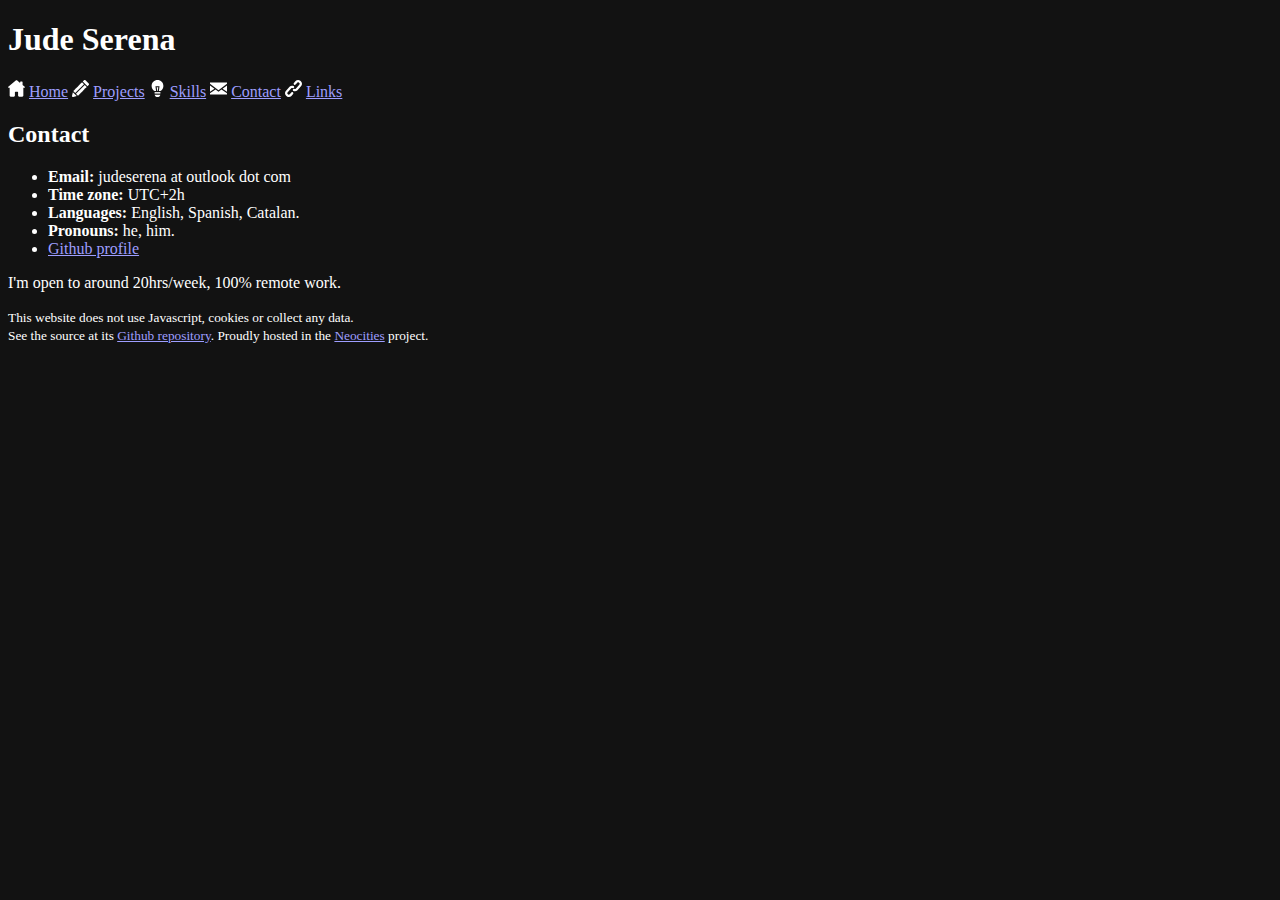
==== contact.html @ da57b6f1 "Fix incorrect <small> usage in footer" ====
<!DOCTYPE html>
<html lang="en">
    <head>
        <meta charset="utf-8">
        <meta name="viewport" content="width=device-width, initial-scale=1">
        <meta name="color-scheme" content="dark">
        <title>Jude Serena | Contact</title>
    </head>
    <body>
        <header>
            <h1>Jude Serena</h1>
        </header>

        <nav>
            <svg viewBox="0 0 330.242 330.242" height="17" aria-hidden="true">
                <path d="M324.442,129.811l-41.321-33.677V42.275c0-6.065-4.935-11-11-11h-26c-6.065,0-11,4.935-11,11v14.737l-55.213-44.999
                c-3.994-3.254-9.258-5.047-14.822-5.047c-5.542,0-10.781,1.782-14.753,5.019L5.8,129.81c-6.567,5.351-6.173,10.012-5.354,12.314
                c0.817,2.297,3.448,6.151,11.884,6.151h19.791v154.947c0,11.058,8.972,20.053,20,20.053h62.5c10.935,0,19.5-8.809,19.5-20.053
                v-63.541c0-5.446,5.005-10.405,10.5-10.405h42c5.238,0,9.5,4.668,9.5,10.405v63.541c0,10.87,9.388,20.053,20.5,20.053h61.5
                c11.028,0,20-8.996,20-20.053V148.275h19.791c8.436,0,11.066-3.854,11.884-6.151C330.615,139.822,331.009,135.161,324.442,129.811z"
                fill="currentColor"/>
            </svg>
            <a href="./index.html">Home</a>

            <svg viewBox="0 0 512 512" height="17" aria-hidden="true">
                <path d="M502.625,105.375l-96-96c-12.5-12.5-32.75-12.5-45.25,0l-36.688,36.688l141.25,141.25l36.688-36.688
                    C515.125,138.125,515.125,117.875,502.625,105.375z" fill="currentColor"/>
                <path d="M0.953,472.234c-2.719,10.906,0.469,22.438,8.422,30.391C15.453,508.703,23.625,512,32,512
                    c2.578,0,5.187-0.312,7.766-0.953l102.922-25.734l-116-116L0.953,472.234z" fill="currentColor"/>
                <path d="M361.375,129l-59.313-59.313c0,0-263.313,263.396-265.063,265.313l59,59.375L361.375,129z" fill="currentColor"/>
                <path d="M118.625,416L178,475c1.938-1.875,265.313-265.063,265.313-265.063L384,150.625L118.625,416z" fill="currentColor"/>
            </svg>
            <a href="./projects.html">Projects</a>
            
            <svg viewBox="0 0 470 470" height="17" aria-hidden="true">
                <polygon points="256.632,202.286 212.482,202.286 226.446,305.173 242.668,305.173" fill="currentColor"/>
                <rect x="154.758" y="335.173" width="160.484" height="39.584" fill="currentColor"/>
                <path d="M235,0C144.908,0,71.874,73.034,71.874,163.126c0,60.921,33.401,114.034,82.884,142.047l41.413,0l-18.036-132.887h112.845
                    l-18.036,132.887h42.299c49.483-28.013,82.883-81.126,82.883-142.047C398.126,73.034,325.092,0,235,0z" fill="currentColor"/>
                <path d="M235,470c39.187,0,71.794-28.098,78.821-65.242H156.179C163.206,441.902,195.813,470,235,470z" fill="currentColor"/>
            </svg>
            <a href="./skills.html">Skills</a>
            
            <svg viewBox="0 0 400 400" height="17" aria-hidden="true">
                <polygon id="XMLID_869_" points="0,127.5 0,274.219 104.8,206.1" fill="currentColor"/>
                <polygon id="XMLID_870_" points="400,274.219 400,127.5 295.2,206.1" fill="currentColor"/>
                <polygon id="XMLID_871_" points="200,277.5 130.357,225.268 0,310 0,340 400,340 400,310 269.643,225.268" fill="currentColor"/>
                <polygon id="XMLID_872_" points="0,90 200,240 400,90 400,60 0,60" fill="currentColor"/>
            </svg>
            <a href="#">Contact</a>
            
            <svg viewBox="0 0 283.842 283.842" height="17" aria-hidden="true">
                <path d="M265.117,22.764l-9.877-8.737c-23.003-20.398-58.227-18.283-78.618,4.726l-28.267,31.89
                    c-6.38,7.199-5.717,18.251,1.479,24.637l2.653,2.354c7.221,6.402,18.239,5.741,24.646-1.481l28.265-31.889
                    c6.305-7.107,17.227-7.761,24.338-1.466l9.865,8.752c7.113,6.303,7.783,17.223,1.469,24.334l-61.808,69.726
                    c-5.231,5.911-13.791,7.505-20.816,3.875c-7.682-3.967-17.051-2.224-22.787,4.245l-0.482,0.544
                    c-3.881,4.377-5.499,10.188-4.439,15.943c1.061,5.752,4.642,10.604,9.825,13.313c8.197,4.284,17.049,6.358,25.814,6.358
                    c15.532,0,30.795-6.512,41.67-18.775l61.804-69.718C290.219,78.417,288.099,43.148,265.117,22.764z" fill="currentColor"/>
                <path d="M133.998,208.581l-2.659-2.356c-7.204-6.383-18.259-5.712-24.64,1.489l-28.254,31.886
                    c-6.308,7.105-17.222,7.764-24.327,1.473l-9.879-8.764c-7.115-6.301-7.783-17.212-1.467-24.325l61.806-69.721
                    c5.124-5.787,13.555-7.442,20.504-4.028c7.986,3.924,17.683,2.016,23.595-4.656l0.222-0.25c3.798-4.288,5.396-9.979,4.386-15.614
                    c-1.01-5.636-4.484-10.417-9.533-13.119c-22.828-12.22-50.769-7.22-67.947,12.165l-61.81,69.707v0.001
                    c-20.371,22.978-18.252,58.246,4.726,78.622l9.877,8.749c10.583,9.383,23.77,13.992,36.913,13.992
                    c15.394,0,30.724-6.327,41.718-18.724l28.258-31.886C141.88,226.003,141.224,214.987,133.998,208.581z" fill="currentColor"/>
            </svg>
            <a href="./links.html">Links</a>
        </nav>

        <main>
            <h2>Contact</h2>

            <ul>
                <li>
                    <b>Email:</b> judeserena at outlook dot com
                </li>
                <li>
                    <b>Time zone:</b> UTC+2h
                </li>
                <li>
                    <b>Languages:</b> English, Spanish, Catalan.
                </li>
                <li>
                    <b>Pronouns:</b> he, him.
                </li>
                <li>
                    <a href="https://github.com/squalicode">Github profile</a>
                </li>
            </ul>

            <p>I'm open to around 20hrs/week, 100% remote work.</p>
            
        </main>

        <footer>
            <p>
                <small>This website does not use Javascript, cookies or collect any data.<br>
                See the source at its <a href="https://github.com/squalicode/personalSite">Github repository</a>. Proudly hosted in the <a href="https://neocities.org/">Neocities</a> project.</small>
            </p>
        </footer>
    </body>
</html>
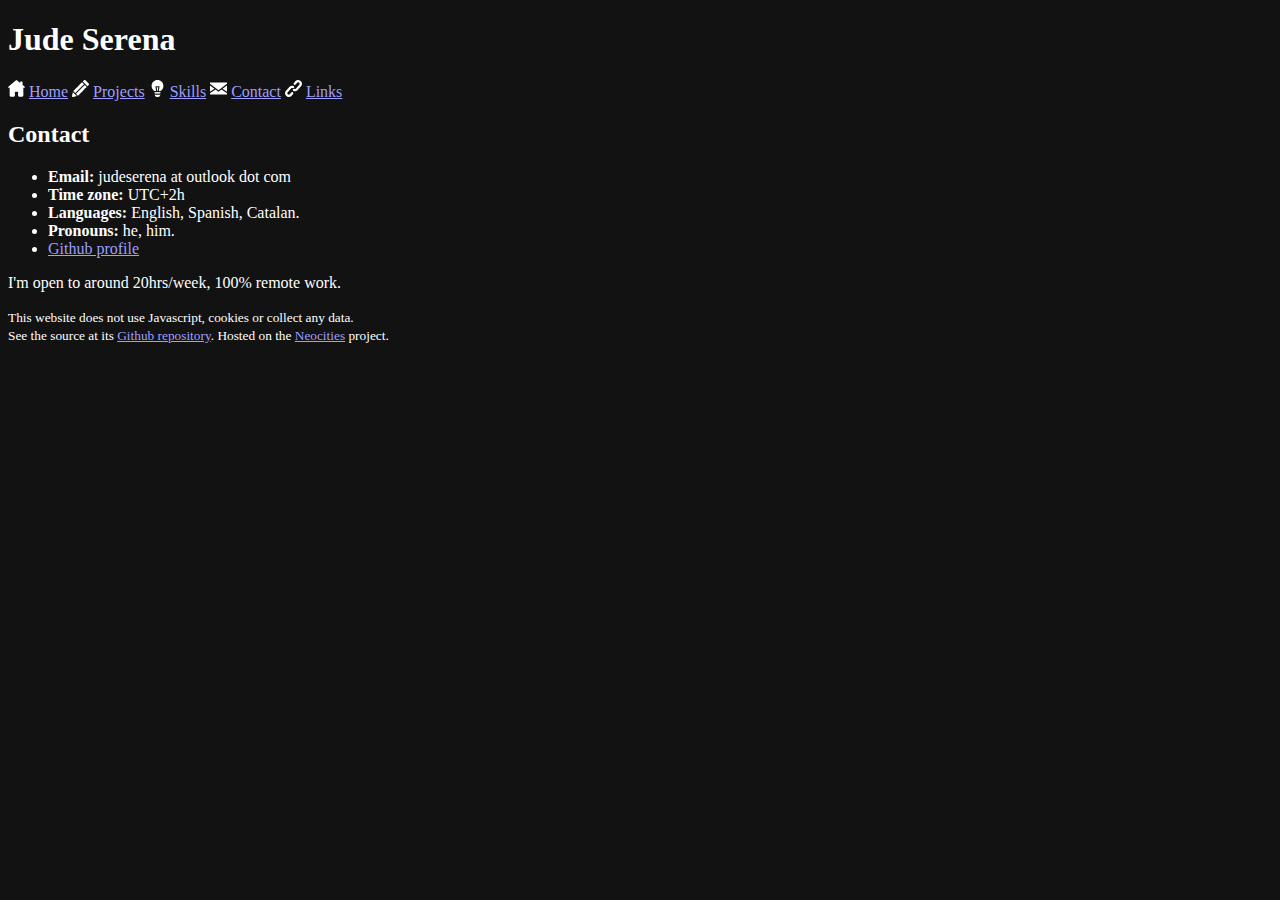
==== commit 80b6443c: "Fix typo in footer" ====
--- a/contact.html
+++ b/contact.html
@@ -83,7 +83,7 @@
                     <b>Pronouns:</b> he, him.
                 </li>
                 <li>
-                    <a href="https://github.com/squalicode">Github profile</a>
+                    <a href="https://github.com/squalicode" target="_blank">Github profile</a>
                 </li>
             </ul>
 
@@ -94,7 +94,7 @@
         <footer>
             <p>
                 <small>This website does not use Javascript, cookies or collect any data.<br>
-                See the source at its <a href="https://github.com/squalicode/personalSite">Github repository</a>. Proudly hosted in the <a href="https://neocities.org/">Neocities</a> project.</small>
+                See the source at its <a href="https://github.com/squalicode/personalSite" target="_blank">Github repository</a>. Hosted on the <a href="https://neocities.org/" target="_blank">Neocities</a> project.</small>
             </p>
         </footer>
     </body>
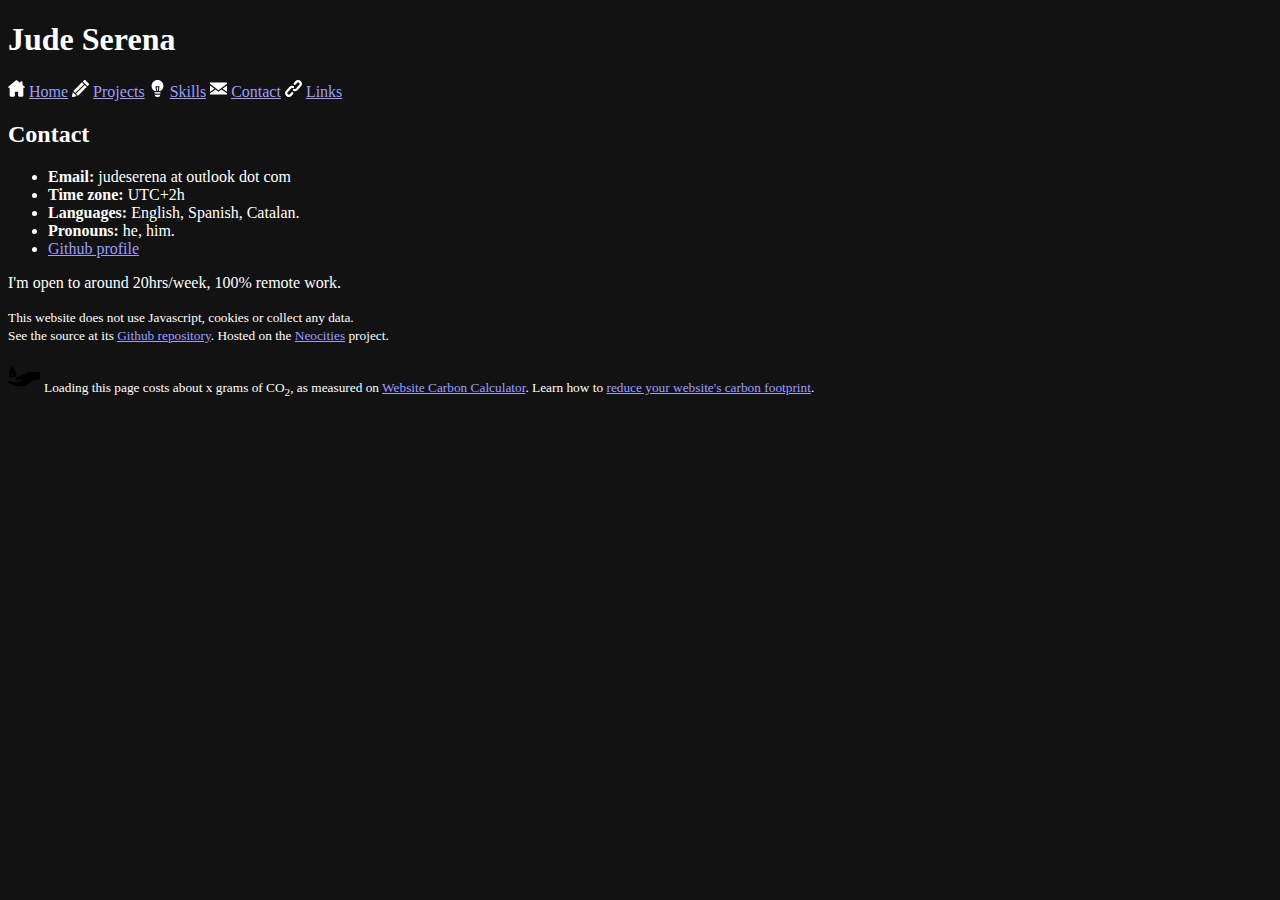
==== commit 2aa0b6b6: "Add CO2 info template in footer" ====
--- a/contact.html
+++ b/contact.html
@@ -96,6 +96,18 @@
                 <small>This website does not use Javascript, cookies or collect any data.<br>
                 See the source at its <a href="https://github.com/squalicode/personalSite" target="_blank">Github repository</a>. Hosted on the <a href="https://neocities.org/" target="_blank">Neocities</a> project.</small>
             </p>
+            <p>
+                <svg x="0px" y="0px" width="2em" viewBox="0 0 558.257 558.257" aria-hidden="true">
+                    <path d="M150.172,244.799c-0.402-57.499-70.59-61.554-53.818-145.159c0,0-82.285,47.019-81.712,129.849
+                        c0.573,82.831,61.688,84.36,68.86,84.313c0.449,0,1.109-0.048,1.951-0.153C65.066,268.782,64.53,209.991,64.53,209.991
+                        c2.792,30.179,31.021,72.436,47.66,95.032C130.445,295.872,150.402,278.076,150.172,244.799z"/>
+                    <path d="M145.847,311.411c0,0-19.214,6.393-11.714,29.143c6.82,20.688,29.93,12.195,29.93,12.195l66.049-21.773
+                        c0,0,20.021-7.672,23.916-0.066c5.689,11.389-15.941,21.602-15.941,21.602l-76.299,42.113L34.251,370.718
+                        c0,0-26.202-7.622-32.735,10.206c-4.301,12.672-0.134,22.005,21.355,29.756c22.768,7.966,134.363,47.938,134.363,47.938H295.02
+                    l154.388-115.124l108.85-3.537V209.991h-190.35L145.847,311.411z"/>
+                </svg>
+                <small>Loading this page costs about x grams of CO<sub>2</sub>, as measured on <a href="https://www.websitecarbon.com/">Website Carbon Calculator</a>. Learn how to <a href="https://sustainablewebdesign.org/category/design/">reduce your website's carbon footprint</a>.</small>
+            </p>
         </footer>
     </body>
 </html>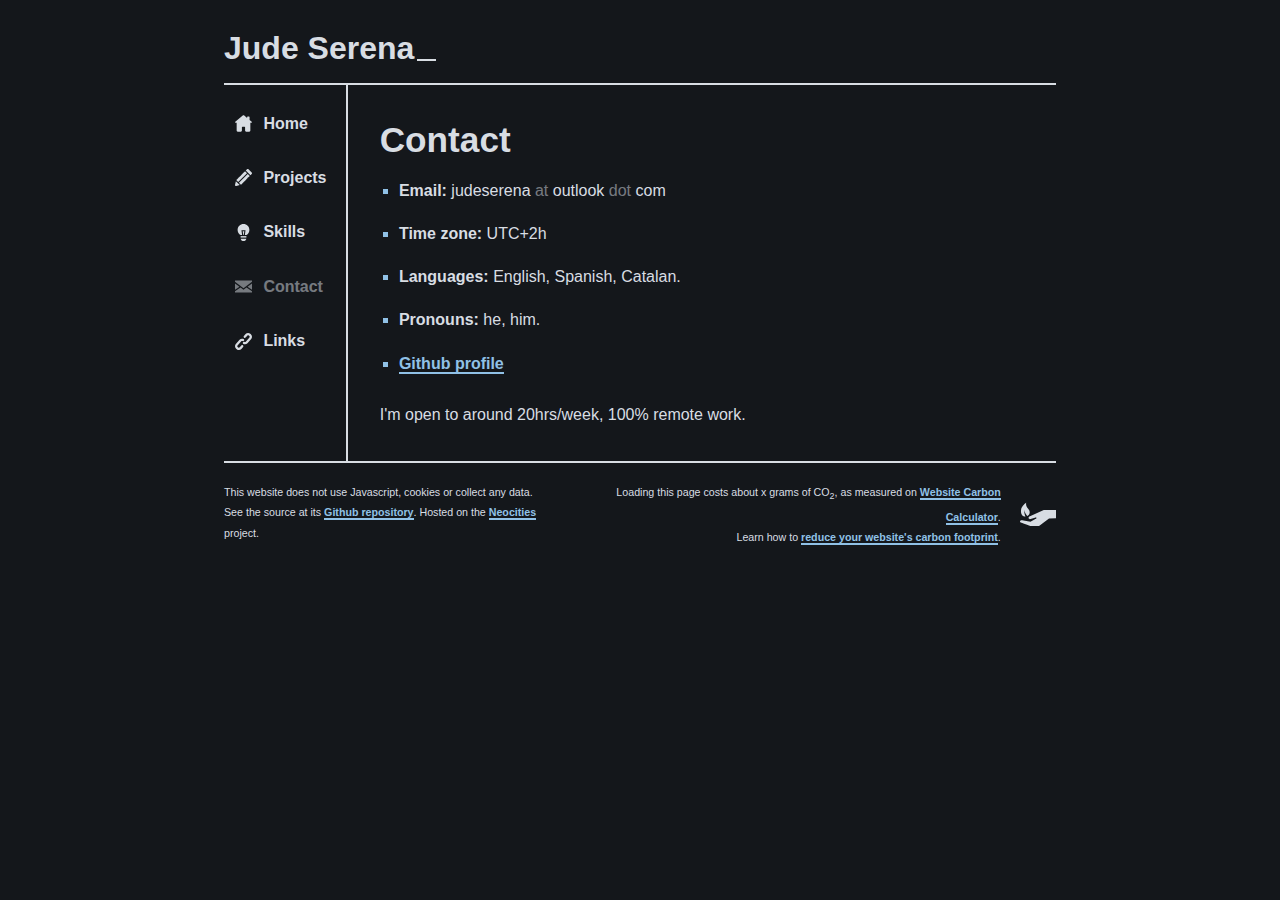
==== commit 471fa13f: "Add styles to the footer's CO2 info" ====
--- a/contact.html
+++ b/contact.html
@@ -5,109 +5,130 @@
         <meta name="viewport" content="width=device-width, initial-scale=1">
         <meta name="color-scheme" content="dark">
         <title>Jude Serena | Contact</title>
+
+        <link href="./style.css" rel="stylesheet">
     </head>
+
     <body>
-        <header>
-            <h1>Jude Serena</h1>
-        </header>
+        <div>
+            <header>
+                <h1>Jude Serena</h1>
+            </header>
 
-        <nav>
-            <svg viewBox="0 0 330.242 330.242" height="17" aria-hidden="true">
-                <path d="M324.442,129.811l-41.321-33.677V42.275c0-6.065-4.935-11-11-11h-26c-6.065,0-11,4.935-11,11v14.737l-55.213-44.999
-                c-3.994-3.254-9.258-5.047-14.822-5.047c-5.542,0-10.781,1.782-14.753,5.019L5.8,129.81c-6.567,5.351-6.173,10.012-5.354,12.314
-                c0.817,2.297,3.448,6.151,11.884,6.151h19.791v154.947c0,11.058,8.972,20.053,20,20.053h62.5c10.935,0,19.5-8.809,19.5-20.053
-                v-63.541c0-5.446,5.005-10.405,10.5-10.405h42c5.238,0,9.5,4.668,9.5,10.405v63.541c0,10.87,9.388,20.053,20.5,20.053h61.5
-                c11.028,0,20-8.996,20-20.053V148.275h19.791c8.436,0,11.066-3.854,11.884-6.151C330.615,139.822,331.009,135.161,324.442,129.811z"
-                fill="currentColor"/>
-            </svg>
-            <a href="./index.html">Home</a>
+            <div class="contentWrapper">
+                <nav>
+                    <a href="./index.html">
+                        <svg viewBox="0 0 330.242 330.242" height="17" aria-hidden="true">
+                            <path d="M324.442,129.811l-41.321-33.677V42.275c0-6.065-4.935-11-11-11h-26c-6.065,0-11,4.935-11,11v14.737l-55.213-44.999
+                            c-3.994-3.254-9.258-5.047-14.822-5.047c-5.542,0-10.781,1.782-14.753,5.019L5.8,129.81c-6.567,5.351-6.173,10.012-5.354,12.314
+                            c0.817,2.297,3.448,6.151,11.884,6.151h19.791v154.947c0,11.058,8.972,20.053,20,20.053h62.5c10.935,0,19.5-8.809,19.5-20.053
+                            v-63.541c0-5.446,5.005-10.405,10.5-10.405h42c5.238,0,9.5,4.668,9.5,10.405v63.541c0,10.87,9.388,20.053,20.5,20.053h61.5
+                            c11.028,0,20-8.996,20-20.053V148.275h19.791c8.436,0,11.066-3.854,11.884-6.151C330.615,139.822,331.009,135.161,324.442,129.811z"
+                            fill="currentColor"/>
+                        </svg>
+                        Home
+                    </a>
+    
+                    <a href="./projects.html">
+                        <svg viewBox="0 0 512 512" height="17" aria-hidden="true">
+                            <path d="M502.625,105.375l-96-96c-12.5-12.5-32.75-12.5-45.25,0l-36.688,36.688l141.25,141.25l36.688-36.688
+                                C515.125,138.125,515.125,117.875,502.625,105.375z" fill="currentColor"/>
+                            <path d="M0.953,472.234c-2.719,10.906,0.469,22.438,8.422,30.391C15.453,508.703,23.625,512,32,512
+                                c2.578,0,5.187-0.312,7.766-0.953l102.922-25.734l-116-116L0.953,472.234z" fill="currentColor"/>
+                            <path d="M361.375,129l-59.313-59.313c0,0-263.313,263.396-265.063,265.313l59,59.375L361.375,129z" fill="currentColor"/>
+                            <path d="M118.625,416L178,475c1.938-1.875,265.313-265.063,265.313-265.063L384,150.625L118.625,416z" fill="currentColor"/>
+                        </svg>
+                        Projects
+                    </a>
+                    
+                    <a href="./skills.html">
+                        <svg viewBox="0 0 470 470" height="17" aria-hidden="true">
+                            <polygon points="256.632,202.286 212.482,202.286 226.446,305.173 242.668,305.173" fill="currentColor"/>
+                            <rect x="154.758" y="335.173" width="160.484" height="39.584" fill="currentColor"/>
+                            <path d="M235,0C144.908,0,71.874,73.034,71.874,163.126c0,60.921,33.401,114.034,82.884,142.047l41.413,0l-18.036-132.887h112.845
+                                l-18.036,132.887h42.299c49.483-28.013,82.883-81.126,82.883-142.047C398.126,73.034,325.092,0,235,0z" fill="currentColor"/>
+                            <path d="M235,470c39.187,0,71.794-28.098,78.821-65.242H156.179C163.206,441.902,195.813,470,235,470z" fill="currentColor"/>
+                        </svg>
+                        Skills
+                    </a>
+                    
+                    <a href="#" class="dim">
+                        <svg viewBox="0 0 400 400" height="17" aria-hidden="true">
+                            <polygon id="XMLID_869_" points="0,127.5 0,274.219 104.8,206.1" fill="currentColor"/>
+                            <polygon id="XMLID_870_" points="400,274.219 400,127.5 295.2,206.1" fill="currentColor"/>
+                            <polygon id="XMLID_871_" points="200,277.5 130.357,225.268 0,310 0,340 400,340 400,310 269.643,225.268" fill="currentColor"/>
+                            <polygon id="XMLID_872_" points="0,90 200,240 400,90 400,60 0,60" fill="currentColor"/>
+                        </svg>
+                        Contact
+                    </a>
+                    
+                    <a href="./links.html">
+                        <svg viewBox="0 0 283.842 283.842" height="17" aria-hidden="true">
+                            <path d="M265.117,22.764l-9.877-8.737c-23.003-20.398-58.227-18.283-78.618,4.726l-28.267,31.89
+                                c-6.38,7.199-5.717,18.251,1.479,24.637l2.653,2.354c7.221,6.402,18.239,5.741,24.646-1.481l28.265-31.889
+                                c6.305-7.107,17.227-7.761,24.338-1.466l9.865,8.752c7.113,6.303,7.783,17.223,1.469,24.334l-61.808,69.726
+                                c-5.231,5.911-13.791,7.505-20.816,3.875c-7.682-3.967-17.051-2.224-22.787,4.245l-0.482,0.544
+                                c-3.881,4.377-5.499,10.188-4.439,15.943c1.061,5.752,4.642,10.604,9.825,13.313c8.197,4.284,17.049,6.358,25.814,6.358
+                                c15.532,0,30.795-6.512,41.67-18.775l61.804-69.718C290.219,78.417,288.099,43.148,265.117,22.764z" fill="currentColor"/>
+                            <path d="M133.998,208.581l-2.659-2.356c-7.204-6.383-18.259-5.712-24.64,1.489l-28.254,31.886
+                                c-6.308,7.105-17.222,7.764-24.327,1.473l-9.879-8.764c-7.115-6.301-7.783-17.212-1.467-24.325l61.806-69.721
+                                c5.124-5.787,13.555-7.442,20.504-4.028c7.986,3.924,17.683,2.016,23.595-4.656l0.222-0.25c3.798-4.288,5.396-9.979,4.386-15.614
+                                c-1.01-5.636-4.484-10.417-9.533-13.119c-22.828-12.22-50.769-7.22-67.947,12.165l-61.81,69.707v0.001
+                                c-20.371,22.978-18.252,58.246,4.726,78.622l9.877,8.749c10.583,9.383,23.77,13.992,36.913,13.992
+                                c15.394,0,30.724-6.327,41.718-18.724l28.258-31.886C141.88,226.003,141.224,214.987,133.998,208.581z" fill="currentColor"/>
+                        </svg>
+                        Links
+                    </a>
+                </nav>
 
-            <svg viewBox="0 0 512 512" height="17" aria-hidden="true">
-                <path d="M502.625,105.375l-96-96c-12.5-12.5-32.75-12.5-45.25,0l-36.688,36.688l141.25,141.25l36.688-36.688
-                    C515.125,138.125,515.125,117.875,502.625,105.375z" fill="currentColor"/>
-                <path d="M0.953,472.234c-2.719,10.906,0.469,22.438,8.422,30.391C15.453,508.703,23.625,512,32,512
-                    c2.578,0,5.187-0.312,7.766-0.953l102.922-25.734l-116-116L0.953,472.234z" fill="currentColor"/>
-                <path d="M361.375,129l-59.313-59.313c0,0-263.313,263.396-265.063,265.313l59,59.375L361.375,129z" fill="currentColor"/>
-                <path d="M118.625,416L178,475c1.938-1.875,265.313-265.063,265.313-265.063L384,150.625L118.625,416z" fill="currentColor"/>
-            </svg>
-            <a href="./projects.html">Projects</a>
-            
-            <svg viewBox="0 0 470 470" height="17" aria-hidden="true">
-                <polygon points="256.632,202.286 212.482,202.286 226.446,305.173 242.668,305.173" fill="currentColor"/>
-                <rect x="154.758" y="335.173" width="160.484" height="39.584" fill="currentColor"/>
-                <path d="M235,0C144.908,0,71.874,73.034,71.874,163.126c0,60.921,33.401,114.034,82.884,142.047l41.413,0l-18.036-132.887h112.845
-                    l-18.036,132.887h42.299c49.483-28.013,82.883-81.126,82.883-142.047C398.126,73.034,325.092,0,235,0z" fill="currentColor"/>
-                <path d="M235,470c39.187,0,71.794-28.098,78.821-65.242H156.179C163.206,441.902,195.813,470,235,470z" fill="currentColor"/>
-            </svg>
-            <a href="./skills.html">Skills</a>
-            
-            <svg viewBox="0 0 400 400" height="17" aria-hidden="true">
-                <polygon id="XMLID_869_" points="0,127.5 0,274.219 104.8,206.1" fill="currentColor"/>
-                <polygon id="XMLID_870_" points="400,274.219 400,127.5 295.2,206.1" fill="currentColor"/>
-                <polygon id="XMLID_871_" points="200,277.5 130.357,225.268 0,310 0,340 400,340 400,310 269.643,225.268" fill="currentColor"/>
-                <polygon id="XMLID_872_" points="0,90 200,240 400,90 400,60 0,60" fill="currentColor"/>
-            </svg>
-            <a href="#">Contact</a>
-            
-            <svg viewBox="0 0 283.842 283.842" height="17" aria-hidden="true">
-                <path d="M265.117,22.764l-9.877-8.737c-23.003-20.398-58.227-18.283-78.618,4.726l-28.267,31.89
-                    c-6.38,7.199-5.717,18.251,1.479,24.637l2.653,2.354c7.221,6.402,18.239,5.741,24.646-1.481l28.265-31.889
-                    c6.305-7.107,17.227-7.761,24.338-1.466l9.865,8.752c7.113,6.303,7.783,17.223,1.469,24.334l-61.808,69.726
-                    c-5.231,5.911-13.791,7.505-20.816,3.875c-7.682-3.967-17.051-2.224-22.787,4.245l-0.482,0.544
-                    c-3.881,4.377-5.499,10.188-4.439,15.943c1.061,5.752,4.642,10.604,9.825,13.313c8.197,4.284,17.049,6.358,25.814,6.358
-                    c15.532,0,30.795-6.512,41.67-18.775l61.804-69.718C290.219,78.417,288.099,43.148,265.117,22.764z" fill="currentColor"/>
-                <path d="M133.998,208.581l-2.659-2.356c-7.204-6.383-18.259-5.712-24.64,1.489l-28.254,31.886
-                    c-6.308,7.105-17.222,7.764-24.327,1.473l-9.879-8.764c-7.115-6.301-7.783-17.212-1.467-24.325l61.806-69.721
-                    c5.124-5.787,13.555-7.442,20.504-4.028c7.986,3.924,17.683,2.016,23.595-4.656l0.222-0.25c3.798-4.288,5.396-9.979,4.386-15.614
-                    c-1.01-5.636-4.484-10.417-9.533-13.119c-22.828-12.22-50.769-7.22-67.947,12.165l-61.81,69.707v0.001
-                    c-20.371,22.978-18.252,58.246,4.726,78.622l9.877,8.749c10.583,9.383,23.77,13.992,36.913,13.992
-                    c15.394,0,30.724-6.327,41.718-18.724l28.258-31.886C141.88,226.003,141.224,214.987,133.998,208.581z" fill="currentColor"/>
-            </svg>
-            <a href="./links.html">Links</a>
-        </nav>
+                <main>
+                    <h2>Contact</h2>
 
-        <main>
-            <h2>Contact</h2>
+                    <ul>
+                        <li>
+                            <b>Email:</b> judeserena <span class="dim">at</span> outlook <span class="dim">dot</span> com
+                        </li>
+                        <li>
+                            <b>Time zone:</b> UTC+2h
+                        </li>
+                        <li>
+                            <b>Languages:</b> English, Spanish, Catalan.
+                        </li>
+                        <li>
+                            <b>Pronouns:</b> he, him.
+                        </li>
+                        <li>
+                            <a href="https://github.com/squalicode" target="_blank">Github profile</a>
+                        </li>
+                    </ul>
 
-            <ul>
-                <li>
-                    <b>Email:</b> judeserena at outlook dot com
-                </li>
-                <li>
-                    <b>Time zone:</b> UTC+2h
-                </li>
-                <li>
-                    <b>Languages:</b> English, Spanish, Catalan.
-                </li>
-                <li>
-                    <b>Pronouns:</b> he, him.
-                </li>
-                <li>
-                    <a href="https://github.com/squalicode" target="_blank">Github profile</a>
-                </li>
-            </ul>
+                    <p>I'm open to around 20hrs/week, 100% remote work.</p>
+                    
+                </main>
+            </div>
 
-            <p>I'm open to around 20hrs/week, 100% remote work.</p>
-            
-        </main>
-
-        <footer>
-            <p>
-                <small>This website does not use Javascript, cookies or collect any data.<br>
-                See the source at its <a href="https://github.com/squalicode/personalSite" target="_blank">Github repository</a>. Hosted on the <a href="https://neocities.org/" target="_blank">Neocities</a> project.</small>
-            </p>
-            <p>
-                <svg x="0px" y="0px" width="2em" viewBox="0 0 558.257 558.257" aria-hidden="true">
-                    <path d="M150.172,244.799c-0.402-57.499-70.59-61.554-53.818-145.159c0,0-82.285,47.019-81.712,129.849
-                        c0.573,82.831,61.688,84.36,68.86,84.313c0.449,0,1.109-0.048,1.951-0.153C65.066,268.782,64.53,209.991,64.53,209.991
-                        c2.792,30.179,31.021,72.436,47.66,95.032C130.445,295.872,150.402,278.076,150.172,244.799z"/>
-                    <path d="M145.847,311.411c0,0-19.214,6.393-11.714,29.143c6.82,20.688,29.93,12.195,29.93,12.195l66.049-21.773
-                        c0,0,20.021-7.672,23.916-0.066c5.689,11.389-15.941,21.602-15.941,21.602l-76.299,42.113L34.251,370.718
-                        c0,0-26.202-7.622-32.735,10.206c-4.301,12.672-0.134,22.005,21.355,29.756c22.768,7.966,134.363,47.938,134.363,47.938H295.02
-                    l154.388-115.124l108.85-3.537V209.991h-190.35L145.847,311.411z"/>
-                </svg>
-                <small>Loading this page costs about x grams of CO<sub>2</sub>, as measured on <a href="https://www.websitecarbon.com/">Website Carbon Calculator</a>. Learn how to <a href="https://sustainablewebdesign.org/category/design/">reduce your website's carbon footprint</a>.</small>
-            </p>
-        </footer>
+            <footer>
+                <p>
+                    <small>This website does not use Javascript, cookies or collect any data.<br>
+                    See the source at its <a href="https://github.com/squalicode/personalSite" target="_blank">Github repository</a>. Hosted on the <a href="https://neocities.org/" target="_blank">Neocities</a> project.</small>
+                </p>
+                
+                <div class="co2">
+                    <svg x="0px" y="0px" width="2em" viewBox="0 0 558.257 558.257" aria-hidden="true">
+                        <path fill="currentColor" d="M150.172,244.799c-0.402-57.499-70.59-61.554-53.818-145.159c0,0-82.285,47.019-81.712,129.849
+                            c0.573,82.831,61.688,84.36,68.86,84.313c0.449,0,1.109-0.048,1.951-0.153C65.066,268.782,64.53,209.991,64.53,209.991
+                            c2.792,30.179,31.021,72.436,47.66,95.032C130.445,295.872,150.402,278.076,150.172,244.799z"/>
+                        <path fill="currentColor" d="M145.847,311.411c0,0-19.214,6.393-11.714,29.143c6.82,20.688,29.93,12.195,29.93,12.195l66.049-21.773
+                            c0,0,20.021-7.672,23.916-0.066c5.689,11.389-15.941,21.602-15.941,21.602l-76.299,42.113L34.251,370.718
+                            c0,0-26.202-7.622-32.735,10.206c-4.301,12.672-0.134,22.005,21.355,29.756c22.768,7.966,134.363,47.938,134.363,47.938H295.02
+                        l154.388-115.124l108.85-3.537V209.991h-190.35L145.847,311.411z"/>
+                    </svg>
+                    <p>
+                        <small>Loading this page costs about x grams of CO<sub>2</sub>, as measured on <a href="https://www.websitecarbon.com/">Website Carbon Calculator</a>.<br>
+                        Learn how to <a href="https://sustainablewebdesign.org/category/design/">reduce your website's carbon footprint</a>.</small>
+                    </p>
+                </div>
+            </footer>
+        </div>
     </body>
 </html>--- a/style.css
+++ b/style.css
@@ -0,0 +1,366 @@
+/*
+CONTENTS
+
+1. global
+2. layout
+    2.1 header, nav
+3. text
+    3.1 links
+4. interaction
+5. components
+6. animation
+7. desktop media query
+*/
+
+
+/*////////////////////////////////// GLOBAL /////////////////////////////////*/
+
+:root {
+    --background: #14171b;
+    --foreground: #d8dde3;
+    --middleground: #90c1e615;
+    --accent: #90c1e6;
+    --large: 1.2rem;
+    --medium: 0.7rem;
+    --small: 0.5rem;
+    --xsmall: 0.15rem;
+    --margin: 1.2rem;
+}
+
+* {
+    padding: 0;
+    margin: 0;
+}
+
+html {
+    background-color: var(--background);
+    color: var(--foreground);
+    font-family: 'Roboto', 'Arial', sans-serif;
+    line-height: 2em;
+
+    scrollbar-width: thin;
+    scrollbar-color: var(--foreground) var(--background);
+}
+
+html::-webkit-scrollbar {
+    background-color: var(--background);
+    width: var(--medium);
+}
+
+html::-webkit-scrollbar-thumb {
+    background-color: var(--foreground);
+}
+
+/*////////////////////////////////// LAYOUT //////////////////////////////////*/
+
+.contentWrapper {
+    border-top: var(--xsmall) solid var(--foreground);
+}
+
+main {
+    padding-bottom: var(--medium);
+    width: 100%;
+}
+
+footer {
+    margin-bottom: var(--margin);
+    padding-top: var(--large);
+    border-top: var(--xsmall) solid var(--foreground);
+    font-size: 0.8em;
+    line-height: 1.5em;
+}
+
+.co2 {
+    display: flex;
+        justify-content: space-between;
+        /* align-items:flex-end; */
+    margin-top: var(--large);
+}
+
+.co2 svg {
+    width: 3em;
+    margin-left: var(--large);
+    order: 1;
+}
+
+/************ header, nav ************/
+
+header {
+    margin: var(--large) 0;
+}
+
+h1:after {
+    /* Don't want this to be an actual "_": screen readers read CSS-inserted content */
+    content: "";
+    display: inline-block;
+    position: relative;
+        top: var(--xsmall);
+        left: var(--xsmall);
+    width: var(--large);
+    border-bottom: var(--xsmall) solid var(--foreground);
+    animation: blink 1s 5;
+}
+
+nav {
+    display: flex;
+            justify-content: space-between;
+        border-bottom: var(--xsmall) solid var(--foreground);
+        flex-wrap: wrap;
+    user-select: none;
+    padding: 0 var(--medium);
+}
+
+/*/////////////////////////////////// TEXT ///////////////////////////////////*/
+
+main > *,
+section > *,
+footer > *,
+h1 {
+    margin: 0 var(--margin);
+}
+
+section,
+details,
+aside,
+picture {
+    margin: 0;
+}
+
+h2,
+h3,
+h4 {
+    padding-left: var(--margin);
+}
+
+details,
+main > p,
+section > p,
+details p,
+ul {
+    margin-bottom: var(--large);
+}
+
+code,
+kbd {
+    background-color: var(--middleground);
+    padding: 0.2em 0.3em;
+    font-family: sans-serif;
+    font-weight: bold;
+}
+
+h2 {
+    font-size: 2.2em;
+}
+
+h3 {
+    padding-top: var(--large);
+    font-size: 1.7em;
+}
+
+h4 {
+    font-size: 1.2em;
+    margin: calc(var(--large) * 2) 0 var(--large) 0;
+}
+
+h3 {
+    border-top: var(--xsmall) solid var(--foreground);
+}
+
+main h2,
+main h3 {
+    margin: calc(var(--large) * 2) 0 var(--large) 0;
+}
+
+hr {
+    display: none;
+}
+
+ul {
+    padding-left: var(--large);
+    list-style: square;
+}
+
+ul.noStyle {
+    list-style: none;
+    padding-left: 0;
+}
+
+li {
+    margin: var(--medium) 0;
+}
+
+li::marker {
+    color: var(--accent);
+}
+
+/************ links ************/
+
+main a,
+footer a {
+    border-bottom: var(--xsmall) solid var(--accent);
+    color: var(--accent);
+}
+
+a {
+    color: var(--foreground);
+    font-weight: bold;
+    text-decoration: none;
+}
+
+nav a {
+    display: flex;
+        flex-flow: row nowrap;
+    margin: var(--medium) 0;
+}
+
+nav a svg {
+    margin-right: var(--small);
+    align-self: center;
+}
+
+section > a {
+    display: inline-block;
+    margin: 0 0 calc(var(--large) * 2) var(--large);
+    border: var(--xsmall) solid var(--foreground);
+    padding: var(--xsmall) var(--medium);
+}
+
+/*/////////////////////////////// INTERACTION ///////////////////////////////*/
+
+a:hover,
+summary:hover,
+:focus {
+    opacity: 0.5;
+}
+
+::selection,
+:focus-visible {
+    background-color: var(--accent);
+    color: var(--background);
+    opacity: 1;
+}           
+
+summary {
+    cursor: pointer;
+}
+
+a,
+summary {
+    transition: opacity 150ms;
+}
+
+/*//////////////////////////////// COMPONENTS ////////////////////////////////*/
+
+img {
+    width: 100%;
+    margin-bottom: var(--large);
+    border-top: var(--xsmall) solid var(--foreground);
+    border-bottom: var(--xsmall) solid var(--foreground);
+}
+
+details,
+aside {
+    background-color: var(--middleground);
+    padding: var(--medium) var(--margin);
+}
+
+progress {
+    height: var(--small);
+    vertical-align: middle;
+    margin-right: var(--medium);
+    background-color: var(--middleground);
+    color: var(--accent);
+    border: none;
+}
+
+progress::-webkit-progress-bar {
+    background-color: var(--middleground);
+}
+
+progress::-webkit-progress-value {
+    background-color: var(--accent);
+}
+
+progress::-moz-progress-bar {
+    background-color: var(--accent);
+}
+
+.dim {
+    opacity: 0.5;
+}
+
+/*//////////////////////////////// ANIMATION /////////////////////////////////*/
+
+@keyframes blink {
+    0% {
+        opacity: 0;
+    }
+    90% {
+        opacity: 100%;
+    }
+}
+
+/*/////////////////////////// DESKTOP MEDIA QUERY ///////////////////////////*/
+
+@media (min-width: 45rem) {
+    :root {
+        --margin: 2rem;
+    }
+
+    header {
+        margin-top: var(--margin);
+    }
+
+    body > div {
+        width: 65%;
+        min-width: 45rem;
+        margin: 0 auto;
+    }
+
+    h1,
+    footer > * {
+        margin-left: 0;
+    }
+
+    .contentWrapper {
+        display: flex;
+            flex-direction: row;
+        margin: var(--large) 0 0 0;
+    }
+
+    nav {
+        border-bottom: none;
+        flex-direction: column;
+            justify-content: flex-start;
+        padding-right: var(--large);
+        padding-top: var(--medium);
+        border-right: var(--xsmall) solid var(--foreground);
+    }
+
+    nav a svg {
+        margin-right: var(--medium);
+    }
+
+    footer {
+        display: flex;
+            justify-content: space-between;
+    }
+
+    .co2 {
+        text-align: right;
+        margin: 0;
+    }
+
+    picture,
+    img {
+        margin: var(--medium) 0;
+    }
+
+    img {
+        border-right: var(--xsmall) solid var(--foreground);
+    }
+
+    section > a:first-of-type {
+        margin-left: var(--margin);
+    }
+}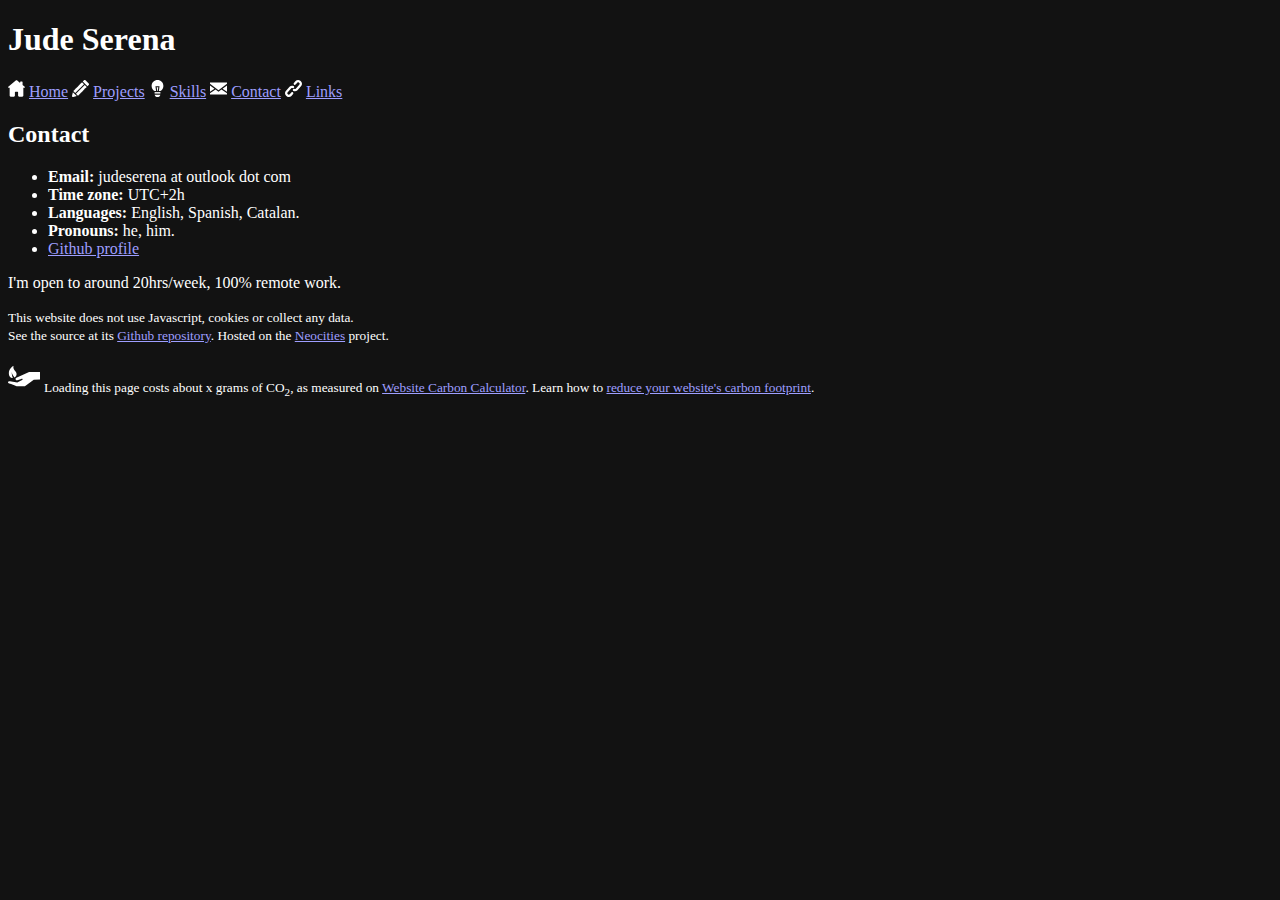
==== commit 906061f1: "Fix color of footer's svg" ====
--- a/contact.html
+++ b/contact.html
@@ -5,130 +5,109 @@
         <meta name="viewport" content="width=device-width, initial-scale=1">
         <meta name="color-scheme" content="dark">
         <title>Jude Serena | Contact</title>
+    </head>
+    <body>
+        <header>
+            <h1>Jude Serena</h1>
+        </header>
 
-        <link href="./style.css" rel="stylesheet">
-    </head>
+        <nav>
+            <svg viewBox="0 0 330.242 330.242" height="17" aria-hidden="true">
+                <path d="M324.442,129.811l-41.321-33.677V42.275c0-6.065-4.935-11-11-11h-26c-6.065,0-11,4.935-11,11v14.737l-55.213-44.999
+                c-3.994-3.254-9.258-5.047-14.822-5.047c-5.542,0-10.781,1.782-14.753,5.019L5.8,129.81c-6.567,5.351-6.173,10.012-5.354,12.314
+                c0.817,2.297,3.448,6.151,11.884,6.151h19.791v154.947c0,11.058,8.972,20.053,20,20.053h62.5c10.935,0,19.5-8.809,19.5-20.053
+                v-63.541c0-5.446,5.005-10.405,10.5-10.405h42c5.238,0,9.5,4.668,9.5,10.405v63.541c0,10.87,9.388,20.053,20.5,20.053h61.5
+                c11.028,0,20-8.996,20-20.053V148.275h19.791c8.436,0,11.066-3.854,11.884-6.151C330.615,139.822,331.009,135.161,324.442,129.811z"
+                fill="currentColor"/>
+            </svg>
+            <a href="./index.html">Home</a>
 
-    <body>
-        <div>
-            <header>
-                <h1>Jude Serena</h1>
-            </header>
+            <svg viewBox="0 0 512 512" height="17" aria-hidden="true">
+                <path d="M502.625,105.375l-96-96c-12.5-12.5-32.75-12.5-45.25,0l-36.688,36.688l141.25,141.25l36.688-36.688
+                    C515.125,138.125,515.125,117.875,502.625,105.375z" fill="currentColor"/>
+                <path d="M0.953,472.234c-2.719,10.906,0.469,22.438,8.422,30.391C15.453,508.703,23.625,512,32,512
+                    c2.578,0,5.187-0.312,7.766-0.953l102.922-25.734l-116-116L0.953,472.234z" fill="currentColor"/>
+                <path d="M361.375,129l-59.313-59.313c0,0-263.313,263.396-265.063,265.313l59,59.375L361.375,129z" fill="currentColor"/>
+                <path d="M118.625,416L178,475c1.938-1.875,265.313-265.063,265.313-265.063L384,150.625L118.625,416z" fill="currentColor"/>
+            </svg>
+            <a href="./projects.html">Projects</a>
+            
+            <svg viewBox="0 0 470 470" height="17" aria-hidden="true">
+                <polygon points="256.632,202.286 212.482,202.286 226.446,305.173 242.668,305.173" fill="currentColor"/>
+                <rect x="154.758" y="335.173" width="160.484" height="39.584" fill="currentColor"/>
+                <path d="M235,0C144.908,0,71.874,73.034,71.874,163.126c0,60.921,33.401,114.034,82.884,142.047l41.413,0l-18.036-132.887h112.845
+                    l-18.036,132.887h42.299c49.483-28.013,82.883-81.126,82.883-142.047C398.126,73.034,325.092,0,235,0z" fill="currentColor"/>
+                <path d="M235,470c39.187,0,71.794-28.098,78.821-65.242H156.179C163.206,441.902,195.813,470,235,470z" fill="currentColor"/>
+            </svg>
+            <a href="./skills.html">Skills</a>
+            
+            <svg viewBox="0 0 400 400" height="17" aria-hidden="true">
+                <polygon id="XMLID_869_" points="0,127.5 0,274.219 104.8,206.1" fill="currentColor"/>
+                <polygon id="XMLID_870_" points="400,274.219 400,127.5 295.2,206.1" fill="currentColor"/>
+                <polygon id="XMLID_871_" points="200,277.5 130.357,225.268 0,310 0,340 400,340 400,310 269.643,225.268" fill="currentColor"/>
+                <polygon id="XMLID_872_" points="0,90 200,240 400,90 400,60 0,60" fill="currentColor"/>
+            </svg>
+            <a href="#">Contact</a>
+            
+            <svg viewBox="0 0 283.842 283.842" height="17" aria-hidden="true">
+                <path d="M265.117,22.764l-9.877-8.737c-23.003-20.398-58.227-18.283-78.618,4.726l-28.267,31.89
+                    c-6.38,7.199-5.717,18.251,1.479,24.637l2.653,2.354c7.221,6.402,18.239,5.741,24.646-1.481l28.265-31.889
+                    c6.305-7.107,17.227-7.761,24.338-1.466l9.865,8.752c7.113,6.303,7.783,17.223,1.469,24.334l-61.808,69.726
+                    c-5.231,5.911-13.791,7.505-20.816,3.875c-7.682-3.967-17.051-2.224-22.787,4.245l-0.482,0.544
+                    c-3.881,4.377-5.499,10.188-4.439,15.943c1.061,5.752,4.642,10.604,9.825,13.313c8.197,4.284,17.049,6.358,25.814,6.358
+                    c15.532,0,30.795-6.512,41.67-18.775l61.804-69.718C290.219,78.417,288.099,43.148,265.117,22.764z" fill="currentColor"/>
+                <path d="M133.998,208.581l-2.659-2.356c-7.204-6.383-18.259-5.712-24.64,1.489l-28.254,31.886
+                    c-6.308,7.105-17.222,7.764-24.327,1.473l-9.879-8.764c-7.115-6.301-7.783-17.212-1.467-24.325l61.806-69.721
+                    c5.124-5.787,13.555-7.442,20.504-4.028c7.986,3.924,17.683,2.016,23.595-4.656l0.222-0.25c3.798-4.288,5.396-9.979,4.386-15.614
+                    c-1.01-5.636-4.484-10.417-9.533-13.119c-22.828-12.22-50.769-7.22-67.947,12.165l-61.81,69.707v0.001
+                    c-20.371,22.978-18.252,58.246,4.726,78.622l9.877,8.749c10.583,9.383,23.77,13.992,36.913,13.992
+                    c15.394,0,30.724-6.327,41.718-18.724l28.258-31.886C141.88,226.003,141.224,214.987,133.998,208.581z" fill="currentColor"/>
+            </svg>
+            <a href="./links.html">Links</a>
+        </nav>
 
-            <div class="contentWrapper">
-                <nav>
-                    <a href="./index.html">
-                        <svg viewBox="0 0 330.242 330.242" height="17" aria-hidden="true">
-                            <path d="M324.442,129.811l-41.321-33.677V42.275c0-6.065-4.935-11-11-11h-26c-6.065,0-11,4.935-11,11v14.737l-55.213-44.999
-                            c-3.994-3.254-9.258-5.047-14.822-5.047c-5.542,0-10.781,1.782-14.753,5.019L5.8,129.81c-6.567,5.351-6.173,10.012-5.354,12.314
-                            c0.817,2.297,3.448,6.151,11.884,6.151h19.791v154.947c0,11.058,8.972,20.053,20,20.053h62.5c10.935,0,19.5-8.809,19.5-20.053
-                            v-63.541c0-5.446,5.005-10.405,10.5-10.405h42c5.238,0,9.5,4.668,9.5,10.405v63.541c0,10.87,9.388,20.053,20.5,20.053h61.5
-                            c11.028,0,20-8.996,20-20.053V148.275h19.791c8.436,0,11.066-3.854,11.884-6.151C330.615,139.822,331.009,135.161,324.442,129.811z"
-                            fill="currentColor"/>
-                        </svg>
-                        Home
-                    </a>
-    
-                    <a href="./projects.html">
-                        <svg viewBox="0 0 512 512" height="17" aria-hidden="true">
-                            <path d="M502.625,105.375l-96-96c-12.5-12.5-32.75-12.5-45.25,0l-36.688,36.688l141.25,141.25l36.688-36.688
-                                C515.125,138.125,515.125,117.875,502.625,105.375z" fill="currentColor"/>
-                            <path d="M0.953,472.234c-2.719,10.906,0.469,22.438,8.422,30.391C15.453,508.703,23.625,512,32,512
-                                c2.578,0,5.187-0.312,7.766-0.953l102.922-25.734l-116-116L0.953,472.234z" fill="currentColor"/>
-                            <path d="M361.375,129l-59.313-59.313c0,0-263.313,263.396-265.063,265.313l59,59.375L361.375,129z" fill="currentColor"/>
-                            <path d="M118.625,416L178,475c1.938-1.875,265.313-265.063,265.313-265.063L384,150.625L118.625,416z" fill="currentColor"/>
-                        </svg>
-                        Projects
-                    </a>
-                    
-                    <a href="./skills.html">
-                        <svg viewBox="0 0 470 470" height="17" aria-hidden="true">
-                            <polygon points="256.632,202.286 212.482,202.286 226.446,305.173 242.668,305.173" fill="currentColor"/>
-                            <rect x="154.758" y="335.173" width="160.484" height="39.584" fill="currentColor"/>
-                            <path d="M235,0C144.908,0,71.874,73.034,71.874,163.126c0,60.921,33.401,114.034,82.884,142.047l41.413,0l-18.036-132.887h112.845
-                                l-18.036,132.887h42.299c49.483-28.013,82.883-81.126,82.883-142.047C398.126,73.034,325.092,0,235,0z" fill="currentColor"/>
-                            <path d="M235,470c39.187,0,71.794-28.098,78.821-65.242H156.179C163.206,441.902,195.813,470,235,470z" fill="currentColor"/>
-                        </svg>
-                        Skills
-                    </a>
-                    
-                    <a href="#" class="dim">
-                        <svg viewBox="0 0 400 400" height="17" aria-hidden="true">
-                            <polygon id="XMLID_869_" points="0,127.5 0,274.219 104.8,206.1" fill="currentColor"/>
-                            <polygon id="XMLID_870_" points="400,274.219 400,127.5 295.2,206.1" fill="currentColor"/>
-                            <polygon id="XMLID_871_" points="200,277.5 130.357,225.268 0,310 0,340 400,340 400,310 269.643,225.268" fill="currentColor"/>
-                            <polygon id="XMLID_872_" points="0,90 200,240 400,90 400,60 0,60" fill="currentColor"/>
-                        </svg>
-                        Contact
-                    </a>
-                    
-                    <a href="./links.html">
-                        <svg viewBox="0 0 283.842 283.842" height="17" aria-hidden="true">
-                            <path d="M265.117,22.764l-9.877-8.737c-23.003-20.398-58.227-18.283-78.618,4.726l-28.267,31.89
-                                c-6.38,7.199-5.717,18.251,1.479,24.637l2.653,2.354c7.221,6.402,18.239,5.741,24.646-1.481l28.265-31.889
-                                c6.305-7.107,17.227-7.761,24.338-1.466l9.865,8.752c7.113,6.303,7.783,17.223,1.469,24.334l-61.808,69.726
-                                c-5.231,5.911-13.791,7.505-20.816,3.875c-7.682-3.967-17.051-2.224-22.787,4.245l-0.482,0.544
-                                c-3.881,4.377-5.499,10.188-4.439,15.943c1.061,5.752,4.642,10.604,9.825,13.313c8.197,4.284,17.049,6.358,25.814,6.358
-                                c15.532,0,30.795-6.512,41.67-18.775l61.804-69.718C290.219,78.417,288.099,43.148,265.117,22.764z" fill="currentColor"/>
-                            <path d="M133.998,208.581l-2.659-2.356c-7.204-6.383-18.259-5.712-24.64,1.489l-28.254,31.886
-                                c-6.308,7.105-17.222,7.764-24.327,1.473l-9.879-8.764c-7.115-6.301-7.783-17.212-1.467-24.325l61.806-69.721
-                                c5.124-5.787,13.555-7.442,20.504-4.028c7.986,3.924,17.683,2.016,23.595-4.656l0.222-0.25c3.798-4.288,5.396-9.979,4.386-15.614
-                                c-1.01-5.636-4.484-10.417-9.533-13.119c-22.828-12.22-50.769-7.22-67.947,12.165l-61.81,69.707v0.001
-                                c-20.371,22.978-18.252,58.246,4.726,78.622l9.877,8.749c10.583,9.383,23.77,13.992,36.913,13.992
-                                c15.394,0,30.724-6.327,41.718-18.724l28.258-31.886C141.88,226.003,141.224,214.987,133.998,208.581z" fill="currentColor"/>
-                        </svg>
-                        Links
-                    </a>
-                </nav>
+        <main>
+            <h2>Contact</h2>
 
-                <main>
-                    <h2>Contact</h2>
+            <ul>
+                <li>
+                    <b>Email:</b> judeserena at outlook dot com
+                </li>
+                <li>
+                    <b>Time zone:</b> UTC+2h
+                </li>
+                <li>
+                    <b>Languages:</b> English, Spanish, Catalan.
+                </li>
+                <li>
+                    <b>Pronouns:</b> he, him.
+                </li>
+                <li>
+                    <a href="https://github.com/squalicode" target="_blank">Github profile</a>
+                </li>
+            </ul>
 
-                    <ul>
-                        <li>
-                            <b>Email:</b> judeserena <span class="dim">at</span> outlook <span class="dim">dot</span> com
-                        </li>
-                        <li>
-                            <b>Time zone:</b> UTC+2h
-                        </li>
-                        <li>
-                            <b>Languages:</b> English, Spanish, Catalan.
-                        </li>
-                        <li>
-                            <b>Pronouns:</b> he, him.
-                        </li>
-                        <li>
-                            <a href="https://github.com/squalicode" target="_blank">Github profile</a>
-                        </li>
-                    </ul>
+            <p>I'm open to around 20hrs/week, 100% remote work.</p>
+            
+        </main>
 
-                    <p>I'm open to around 20hrs/week, 100% remote work.</p>
-                    
-                </main>
-            </div>
-
-            <footer>
-                <p>
-                    <small>This website does not use Javascript, cookies or collect any data.<br>
-                    See the source at its <a href="https://github.com/squalicode/personalSite" target="_blank">Github repository</a>. Hosted on the <a href="https://neocities.org/" target="_blank">Neocities</a> project.</small>
-                </p>
-                
-                <div class="co2">
-                    <svg x="0px" y="0px" width="2em" viewBox="0 0 558.257 558.257" aria-hidden="true">
-                        <path fill="currentColor" d="M150.172,244.799c-0.402-57.499-70.59-61.554-53.818-145.159c0,0-82.285,47.019-81.712,129.849
-                            c0.573,82.831,61.688,84.36,68.86,84.313c0.449,0,1.109-0.048,1.951-0.153C65.066,268.782,64.53,209.991,64.53,209.991
-                            c2.792,30.179,31.021,72.436,47.66,95.032C130.445,295.872,150.402,278.076,150.172,244.799z"/>
-                        <path fill="currentColor" d="M145.847,311.411c0,0-19.214,6.393-11.714,29.143c6.82,20.688,29.93,12.195,29.93,12.195l66.049-21.773
-                            c0,0,20.021-7.672,23.916-0.066c5.689,11.389-15.941,21.602-15.941,21.602l-76.299,42.113L34.251,370.718
-                            c0,0-26.202-7.622-32.735,10.206c-4.301,12.672-0.134,22.005,21.355,29.756c22.768,7.966,134.363,47.938,134.363,47.938H295.02
-                        l154.388-115.124l108.85-3.537V209.991h-190.35L145.847,311.411z"/>
-                    </svg>
-                    <p>
-                        <small>Loading this page costs about x grams of CO<sub>2</sub>, as measured on <a href="https://www.websitecarbon.com/">Website Carbon Calculator</a>.<br>
-                        Learn how to <a href="https://sustainablewebdesign.org/category/design/">reduce your website's carbon footprint</a>.</small>
-                    </p>
-                </div>
-            </footer>
-        </div>
+        <footer>
+            <p>
+                <small>This website does not use Javascript, cookies or collect any data.<br>
+                See the source at its <a href="https://github.com/squalicode/personalSite" target="_blank">Github repository</a>. Hosted on the <a href="https://neocities.org/" target="_blank">Neocities</a> project.</small>
+            </p>
+            <p>
+                <svg x="0px" y="0px" width="2em" viewBox="0 0 558.257 558.257" aria-hidden="true">
+                    <path fill="currentColor" d="M150.172,244.799c-0.402-57.499-70.59-61.554-53.818-145.159c0,0-82.285,47.019-81.712,129.849
+                        c0.573,82.831,61.688,84.36,68.86,84.313c0.449,0,1.109-0.048,1.951-0.153C65.066,268.782,64.53,209.991,64.53,209.991
+                        c2.792,30.179,31.021,72.436,47.66,95.032C130.445,295.872,150.402,278.076,150.172,244.799z"/>
+                    <path fill="currentColor" d="M145.847,311.411c0,0-19.214,6.393-11.714,29.143c6.82,20.688,29.93,12.195,29.93,12.195l66.049-21.773
+                        c0,0,20.021-7.672,23.916-0.066c5.689,11.389-15.941,21.602-15.941,21.602l-76.299,42.113L34.251,370.718
+                        c0,0-26.202-7.622-32.735,10.206c-4.301,12.672-0.134,22.005,21.355,29.756c22.768,7.966,134.363,47.938,134.363,47.938H295.02
+                    l154.388-115.124l108.85-3.537V209.991h-190.35L145.847,311.411z"/>
+                </svg>
+                <small>Loading this page costs about x grams of CO<sub>2</sub>, as measured on <a href="https://www.websitecarbon.com/">Website Carbon Calculator</a>. Learn how to <a href="https://sustainablewebdesign.org/category/design/">reduce your website's carbon footprint</a>.</small>
+            </p>
+        </footer>
     </body>
 </html>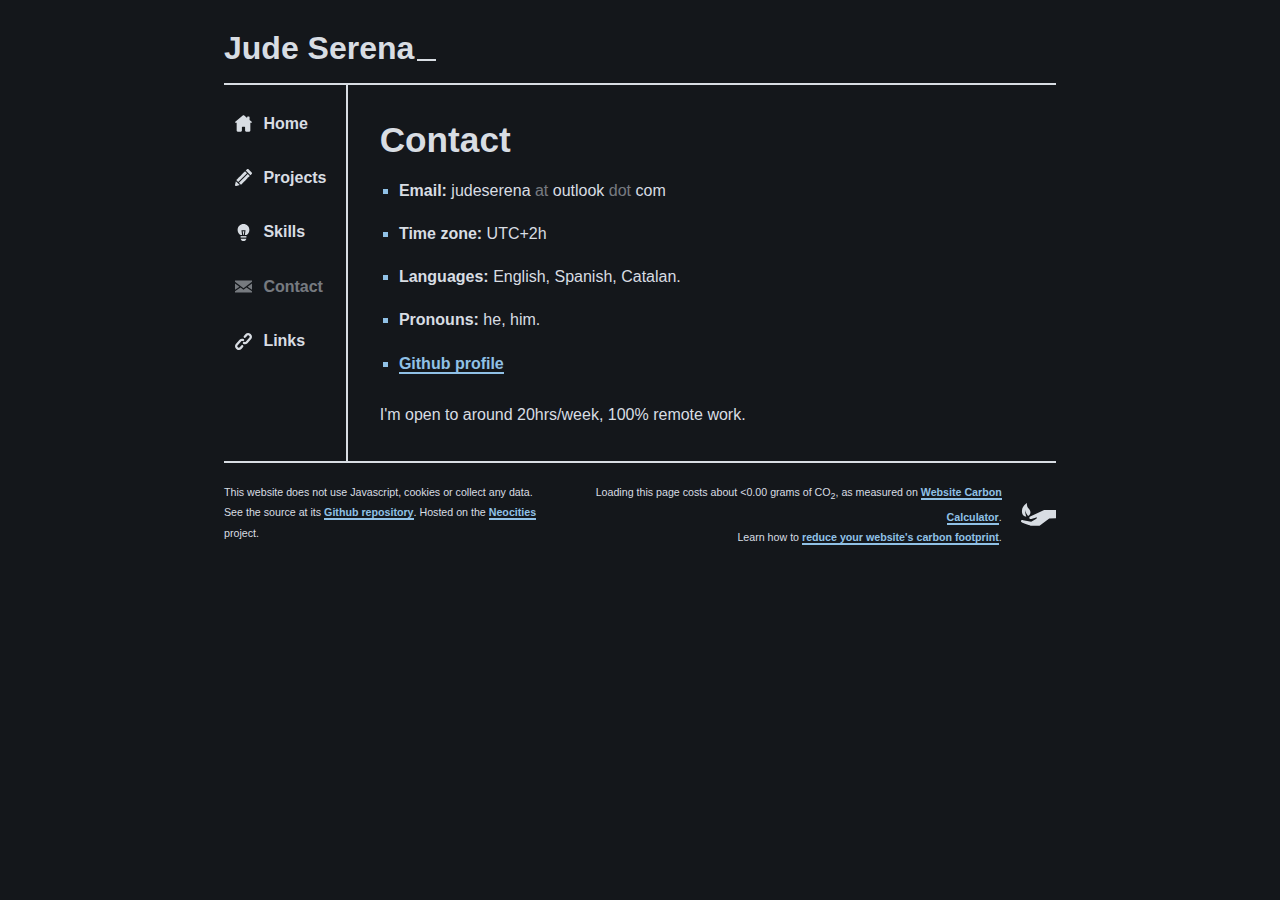
==== commit 78e2397c: "Update CO2 info on footer" ====
--- a/contact.html
+++ b/contact.html
@@ -5,109 +5,130 @@
         <meta name="viewport" content="width=device-width, initial-scale=1">
         <meta name="color-scheme" content="dark">
         <title>Jude Serena | Contact</title>
+
+        <link href="./style.css" rel="stylesheet">
     </head>
+
     <body>
-        <header>
-            <h1>Jude Serena</h1>
-        </header>
+        <div>
+            <header>
+                <h1>Jude Serena</h1>
+            </header>
 
-        <nav>
-            <svg viewBox="0 0 330.242 330.242" height="17" aria-hidden="true">
-                <path d="M324.442,129.811l-41.321-33.677V42.275c0-6.065-4.935-11-11-11h-26c-6.065,0-11,4.935-11,11v14.737l-55.213-44.999
-                c-3.994-3.254-9.258-5.047-14.822-5.047c-5.542,0-10.781,1.782-14.753,5.019L5.8,129.81c-6.567,5.351-6.173,10.012-5.354,12.314
-                c0.817,2.297,3.448,6.151,11.884,6.151h19.791v154.947c0,11.058,8.972,20.053,20,20.053h62.5c10.935,0,19.5-8.809,19.5-20.053
-                v-63.541c0-5.446,5.005-10.405,10.5-10.405h42c5.238,0,9.5,4.668,9.5,10.405v63.541c0,10.87,9.388,20.053,20.5,20.053h61.5
-                c11.028,0,20-8.996,20-20.053V148.275h19.791c8.436,0,11.066-3.854,11.884-6.151C330.615,139.822,331.009,135.161,324.442,129.811z"
-                fill="currentColor"/>
-            </svg>
-            <a href="./index.html">Home</a>
+            <div class="contentWrapper">
+                <nav>
+                    <a href="./index.html">
+                        <svg viewBox="0 0 330.242 330.242" height="17" aria-hidden="true">
+                            <path d="M324.442,129.811l-41.321-33.677V42.275c0-6.065-4.935-11-11-11h-26c-6.065,0-11,4.935-11,11v14.737l-55.213-44.999
+                            c-3.994-3.254-9.258-5.047-14.822-5.047c-5.542,0-10.781,1.782-14.753,5.019L5.8,129.81c-6.567,5.351-6.173,10.012-5.354,12.314
+                            c0.817,2.297,3.448,6.151,11.884,6.151h19.791v154.947c0,11.058,8.972,20.053,20,20.053h62.5c10.935,0,19.5-8.809,19.5-20.053
+                            v-63.541c0-5.446,5.005-10.405,10.5-10.405h42c5.238,0,9.5,4.668,9.5,10.405v63.541c0,10.87,9.388,20.053,20.5,20.053h61.5
+                            c11.028,0,20-8.996,20-20.053V148.275h19.791c8.436,0,11.066-3.854,11.884-6.151C330.615,139.822,331.009,135.161,324.442,129.811z"
+                            fill="currentColor"/>
+                        </svg>
+                        Home
+                    </a>
+    
+                    <a href="./projects.html">
+                        <svg viewBox="0 0 512 512" height="17" aria-hidden="true">
+                            <path d="M502.625,105.375l-96-96c-12.5-12.5-32.75-12.5-45.25,0l-36.688,36.688l141.25,141.25l36.688-36.688
+                                C515.125,138.125,515.125,117.875,502.625,105.375z" fill="currentColor"/>
+                            <path d="M0.953,472.234c-2.719,10.906,0.469,22.438,8.422,30.391C15.453,508.703,23.625,512,32,512
+                                c2.578,0,5.187-0.312,7.766-0.953l102.922-25.734l-116-116L0.953,472.234z" fill="currentColor"/>
+                            <path d="M361.375,129l-59.313-59.313c0,0-263.313,263.396-265.063,265.313l59,59.375L361.375,129z" fill="currentColor"/>
+                            <path d="M118.625,416L178,475c1.938-1.875,265.313-265.063,265.313-265.063L384,150.625L118.625,416z" fill="currentColor"/>
+                        </svg>
+                        Projects
+                    </a>
+                    
+                    <a href="./skills.html">
+                        <svg viewBox="0 0 470 470" height="17" aria-hidden="true">
+                            <polygon points="256.632,202.286 212.482,202.286 226.446,305.173 242.668,305.173" fill="currentColor"/>
+                            <rect x="154.758" y="335.173" width="160.484" height="39.584" fill="currentColor"/>
+                            <path d="M235,0C144.908,0,71.874,73.034,71.874,163.126c0,60.921,33.401,114.034,82.884,142.047l41.413,0l-18.036-132.887h112.845
+                                l-18.036,132.887h42.299c49.483-28.013,82.883-81.126,82.883-142.047C398.126,73.034,325.092,0,235,0z" fill="currentColor"/>
+                            <path d="M235,470c39.187,0,71.794-28.098,78.821-65.242H156.179C163.206,441.902,195.813,470,235,470z" fill="currentColor"/>
+                        </svg>
+                        Skills
+                    </a>
+                    
+                    <a href="#" class="dim">
+                        <svg viewBox="0 0 400 400" height="17" aria-hidden="true">
+                            <polygon id="XMLID_869_" points="0,127.5 0,274.219 104.8,206.1" fill="currentColor"/>
+                            <polygon id="XMLID_870_" points="400,274.219 400,127.5 295.2,206.1" fill="currentColor"/>
+                            <polygon id="XMLID_871_" points="200,277.5 130.357,225.268 0,310 0,340 400,340 400,310 269.643,225.268" fill="currentColor"/>
+                            <polygon id="XMLID_872_" points="0,90 200,240 400,90 400,60 0,60" fill="currentColor"/>
+                        </svg>
+                        Contact
+                    </a>
+                    
+                    <a href="./links.html">
+                        <svg viewBox="0 0 283.842 283.842" height="17" aria-hidden="true">
+                            <path d="M265.117,22.764l-9.877-8.737c-23.003-20.398-58.227-18.283-78.618,4.726l-28.267,31.89
+                                c-6.38,7.199-5.717,18.251,1.479,24.637l2.653,2.354c7.221,6.402,18.239,5.741,24.646-1.481l28.265-31.889
+                                c6.305-7.107,17.227-7.761,24.338-1.466l9.865,8.752c7.113,6.303,7.783,17.223,1.469,24.334l-61.808,69.726
+                                c-5.231,5.911-13.791,7.505-20.816,3.875c-7.682-3.967-17.051-2.224-22.787,4.245l-0.482,0.544
+                                c-3.881,4.377-5.499,10.188-4.439,15.943c1.061,5.752,4.642,10.604,9.825,13.313c8.197,4.284,17.049,6.358,25.814,6.358
+                                c15.532,0,30.795-6.512,41.67-18.775l61.804-69.718C290.219,78.417,288.099,43.148,265.117,22.764z" fill="currentColor"/>
+                            <path d="M133.998,208.581l-2.659-2.356c-7.204-6.383-18.259-5.712-24.64,1.489l-28.254,31.886
+                                c-6.308,7.105-17.222,7.764-24.327,1.473l-9.879-8.764c-7.115-6.301-7.783-17.212-1.467-24.325l61.806-69.721
+                                c5.124-5.787,13.555-7.442,20.504-4.028c7.986,3.924,17.683,2.016,23.595-4.656l0.222-0.25c3.798-4.288,5.396-9.979,4.386-15.614
+                                c-1.01-5.636-4.484-10.417-9.533-13.119c-22.828-12.22-50.769-7.22-67.947,12.165l-61.81,69.707v0.001
+                                c-20.371,22.978-18.252,58.246,4.726,78.622l9.877,8.749c10.583,9.383,23.77,13.992,36.913,13.992
+                                c15.394,0,30.724-6.327,41.718-18.724l28.258-31.886C141.88,226.003,141.224,214.987,133.998,208.581z" fill="currentColor"/>
+                        </svg>
+                        Links
+                    </a>
+                </nav>
 
-            <svg viewBox="0 0 512 512" height="17" aria-hidden="true">
-                <path d="M502.625,105.375l-96-96c-12.5-12.5-32.75-12.5-45.25,0l-36.688,36.688l141.25,141.25l36.688-36.688
-                    C515.125,138.125,515.125,117.875,502.625,105.375z" fill="currentColor"/>
-                <path d="M0.953,472.234c-2.719,10.906,0.469,22.438,8.422,30.391C15.453,508.703,23.625,512,32,512
-                    c2.578,0,5.187-0.312,7.766-0.953l102.922-25.734l-116-116L0.953,472.234z" fill="currentColor"/>
-                <path d="M361.375,129l-59.313-59.313c0,0-263.313,263.396-265.063,265.313l59,59.375L361.375,129z" fill="currentColor"/>
-                <path d="M118.625,416L178,475c1.938-1.875,265.313-265.063,265.313-265.063L384,150.625L118.625,416z" fill="currentColor"/>
-            </svg>
-            <a href="./projects.html">Projects</a>
-            
-            <svg viewBox="0 0 470 470" height="17" aria-hidden="true">
-                <polygon points="256.632,202.286 212.482,202.286 226.446,305.173 242.668,305.173" fill="currentColor"/>
-                <rect x="154.758" y="335.173" width="160.484" height="39.584" fill="currentColor"/>
-                <path d="M235,0C144.908,0,71.874,73.034,71.874,163.126c0,60.921,33.401,114.034,82.884,142.047l41.413,0l-18.036-132.887h112.845
-                    l-18.036,132.887h42.299c49.483-28.013,82.883-81.126,82.883-142.047C398.126,73.034,325.092,0,235,0z" fill="currentColor"/>
-                <path d="M235,470c39.187,0,71.794-28.098,78.821-65.242H156.179C163.206,441.902,195.813,470,235,470z" fill="currentColor"/>
-            </svg>
-            <a href="./skills.html">Skills</a>
-            
-            <svg viewBox="0 0 400 400" height="17" aria-hidden="true">
-                <polygon id="XMLID_869_" points="0,127.5 0,274.219 104.8,206.1" fill="currentColor"/>
-                <polygon id="XMLID_870_" points="400,274.219 400,127.5 295.2,206.1" fill="currentColor"/>
-                <polygon id="XMLID_871_" points="200,277.5 130.357,225.268 0,310 0,340 400,340 400,310 269.643,225.268" fill="currentColor"/>
-                <polygon id="XMLID_872_" points="0,90 200,240 400,90 400,60 0,60" fill="currentColor"/>
-            </svg>
-            <a href="#">Contact</a>
-            
-            <svg viewBox="0 0 283.842 283.842" height="17" aria-hidden="true">
-                <path d="M265.117,22.764l-9.877-8.737c-23.003-20.398-58.227-18.283-78.618,4.726l-28.267,31.89
-                    c-6.38,7.199-5.717,18.251,1.479,24.637l2.653,2.354c7.221,6.402,18.239,5.741,24.646-1.481l28.265-31.889
-                    c6.305-7.107,17.227-7.761,24.338-1.466l9.865,8.752c7.113,6.303,7.783,17.223,1.469,24.334l-61.808,69.726
-                    c-5.231,5.911-13.791,7.505-20.816,3.875c-7.682-3.967-17.051-2.224-22.787,4.245l-0.482,0.544
-                    c-3.881,4.377-5.499,10.188-4.439,15.943c1.061,5.752,4.642,10.604,9.825,13.313c8.197,4.284,17.049,6.358,25.814,6.358
-                    c15.532,0,30.795-6.512,41.67-18.775l61.804-69.718C290.219,78.417,288.099,43.148,265.117,22.764z" fill="currentColor"/>
-                <path d="M133.998,208.581l-2.659-2.356c-7.204-6.383-18.259-5.712-24.64,1.489l-28.254,31.886
-                    c-6.308,7.105-17.222,7.764-24.327,1.473l-9.879-8.764c-7.115-6.301-7.783-17.212-1.467-24.325l61.806-69.721
-                    c5.124-5.787,13.555-7.442,20.504-4.028c7.986,3.924,17.683,2.016,23.595-4.656l0.222-0.25c3.798-4.288,5.396-9.979,4.386-15.614
-                    c-1.01-5.636-4.484-10.417-9.533-13.119c-22.828-12.22-50.769-7.22-67.947,12.165l-61.81,69.707v0.001
-                    c-20.371,22.978-18.252,58.246,4.726,78.622l9.877,8.749c10.583,9.383,23.77,13.992,36.913,13.992
-                    c15.394,0,30.724-6.327,41.718-18.724l28.258-31.886C141.88,226.003,141.224,214.987,133.998,208.581z" fill="currentColor"/>
-            </svg>
-            <a href="./links.html">Links</a>
-        </nav>
+                <main>
+                    <h2>Contact</h2>
 
-        <main>
-            <h2>Contact</h2>
+                    <ul>
+                        <li>
+                            <b>Email:</b> judeserena <span class="dim">at</span> outlook <span class="dim">dot</span> com
+                        </li>
+                        <li>
+                            <b>Time zone:</b> UTC+2h
+                        </li>
+                        <li>
+                            <b>Languages:</b> English, Spanish, Catalan.
+                        </li>
+                        <li>
+                            <b>Pronouns:</b> he, him.
+                        </li>
+                        <li>
+                            <a href="https://github.com/squalicode" target="_blank">Github profile</a>
+                        </li>
+                    </ul>
 
-            <ul>
-                <li>
-                    <b>Email:</b> judeserena at outlook dot com
-                </li>
-                <li>
-                    <b>Time zone:</b> UTC+2h
-                </li>
-                <li>
-                    <b>Languages:</b> English, Spanish, Catalan.
-                </li>
-                <li>
-                    <b>Pronouns:</b> he, him.
-                </li>
-                <li>
-                    <a href="https://github.com/squalicode" target="_blank">Github profile</a>
-                </li>
-            </ul>
+                    <p>I'm open to around 20hrs/week, 100% remote work.</p>
+                    
+                </main>
+            </div>
 
-            <p>I'm open to around 20hrs/week, 100% remote work.</p>
-            
-        </main>
-
-        <footer>
-            <p>
-                <small>This website does not use Javascript, cookies or collect any data.<br>
-                See the source at its <a href="https://github.com/squalicode/personalSite" target="_blank">Github repository</a>. Hosted on the <a href="https://neocities.org/" target="_blank">Neocities</a> project.</small>
-            </p>
-            <p>
-                <svg x="0px" y="0px" width="2em" viewBox="0 0 558.257 558.257" aria-hidden="true">
-                    <path fill="currentColor" d="M150.172,244.799c-0.402-57.499-70.59-61.554-53.818-145.159c0,0-82.285,47.019-81.712,129.849
-                        c0.573,82.831,61.688,84.36,68.86,84.313c0.449,0,1.109-0.048,1.951-0.153C65.066,268.782,64.53,209.991,64.53,209.991
-                        c2.792,30.179,31.021,72.436,47.66,95.032C130.445,295.872,150.402,278.076,150.172,244.799z"/>
-                    <path fill="currentColor" d="M145.847,311.411c0,0-19.214,6.393-11.714,29.143c6.82,20.688,29.93,12.195,29.93,12.195l66.049-21.773
-                        c0,0,20.021-7.672,23.916-0.066c5.689,11.389-15.941,21.602-15.941,21.602l-76.299,42.113L34.251,370.718
-                        c0,0-26.202-7.622-32.735,10.206c-4.301,12.672-0.134,22.005,21.355,29.756c22.768,7.966,134.363,47.938,134.363,47.938H295.02
-                    l154.388-115.124l108.85-3.537V209.991h-190.35L145.847,311.411z"/>
-                </svg>
-                <small>Loading this page costs about x grams of CO<sub>2</sub>, as measured on <a href="https://www.websitecarbon.com/">Website Carbon Calculator</a>. Learn how to <a href="https://sustainablewebdesign.org/category/design/">reduce your website's carbon footprint</a>.</small>
-            </p>
-        </footer>
+            <footer>
+                <p>
+                    <small>This website does not use Javascript, cookies or collect any data.<br>
+                    See the source at its <a href="https://github.com/squalicode/personalSite" target="_blank">Github repository</a>. Hosted on the <a href="https://neocities.org/" target="_blank">Neocities</a> project.</small>
+                </p>
+                
+                <div class="co2">
+                    <svg x="0px" y="0px" width="2em" viewBox="0 0 558.257 558.257" aria-hidden="true">
+                        <path fill="currentColor" d="M150.172,244.799c-0.402-57.499-70.59-61.554-53.818-145.159c0,0-82.285,47.019-81.712,129.849
+                            c0.573,82.831,61.688,84.36,68.86,84.313c0.449,0,1.109-0.048,1.951-0.153C65.066,268.782,64.53,209.991,64.53,209.991
+                            c2.792,30.179,31.021,72.436,47.66,95.032C130.445,295.872,150.402,278.076,150.172,244.799z"/>
+                        <path fill="currentColor" d="M145.847,311.411c0,0-19.214,6.393-11.714,29.143c6.82,20.688,29.93,12.195,29.93,12.195l66.049-21.773
+                            c0,0,20.021-7.672,23.916-0.066c5.689,11.389-15.941,21.602-15.941,21.602l-76.299,42.113L34.251,370.718
+                            c0,0-26.202-7.622-32.735,10.206c-4.301,12.672-0.134,22.005,21.355,29.756c22.768,7.966,134.363,47.938,134.363,47.938H295.02
+                        l154.388-115.124l108.85-3.537V209.991h-190.35L145.847,311.411z"/>
+                    </svg>
+                    <p>
+                        <small>Loading this page costs about &lt;0.00 grams of CO<sub>2</sub>, as measured on <a href="https://www.websitecarbon.com/">Website Carbon Calculator</a>.<br>
+                        Learn how to <a href="https://sustainablewebdesign.org/category/design/">reduce your website's carbon footprint</a>.</small>
+                    </p>
+                </div>
+            </footer>
+        </div>
     </body>
 </html>--- a/style.css
+++ b/style.css
@@ -0,0 +1,366 @@
+/*
+CONTENTS
+
+1. global
+2. layout
+    2.1 header, nav
+3. text
+    3.1 links
+4. interaction
+5. components
+6. animation
+7. desktop media query
+*/
+
+
+/*////////////////////////////////// GLOBAL /////////////////////////////////*/
+
+:root {
+    --background: #14171b;
+    --foreground: #d8dde3;
+    --middleground: #90c1e615;
+    --accent: #90c1e6;
+    --large: 1.2rem;
+    --medium: 0.7rem;
+    --small: 0.5rem;
+    --xsmall: 0.15rem;
+    --margin: 1.2rem;
+}
+
+* {
+    padding: 0;
+    margin: 0;
+}
+
+html {
+    background-color: var(--background);
+    color: var(--foreground);
+    font-family: 'Roboto', 'Arial', sans-serif;
+    line-height: 2em;
+
+    scrollbar-width: thin;
+    scrollbar-color: var(--foreground) var(--background);
+}
+
+html::-webkit-scrollbar {
+    background-color: var(--background);
+    width: var(--medium);
+}
+
+html::-webkit-scrollbar-thumb {
+    background-color: var(--foreground);
+}
+
+/*////////////////////////////////// LAYOUT //////////////////////////////////*/
+
+.contentWrapper {
+    border-top: var(--xsmall) solid var(--foreground);
+}
+
+main {
+    padding-bottom: var(--medium);
+    width: 100%;
+}
+
+footer {
+    margin-bottom: var(--margin);
+    padding-top: var(--large);
+    border-top: var(--xsmall) solid var(--foreground);
+    font-size: 0.8em;
+    line-height: 1.5em;
+}
+
+.co2 {
+    display: flex;
+        justify-content: space-between;
+        /* align-items:flex-end; */
+    margin-top: var(--large);
+}
+
+.co2 svg {
+    width: 3em;
+    margin-left: var(--large);
+    order: 1;
+}
+
+/************ header, nav ************/
+
+header {
+    margin: var(--large) 0;
+}
+
+h1:after {
+    /* Don't want this to be an actual "_": screen readers read CSS-inserted content */
+    content: "";
+    display: inline-block;
+    position: relative;
+        top: var(--xsmall);
+        left: var(--xsmall);
+    width: var(--large);
+    border-bottom: var(--xsmall) solid var(--foreground);
+    animation: blink 1s 5;
+}
+
+nav {
+    display: flex;
+            justify-content: space-between;
+        border-bottom: var(--xsmall) solid var(--foreground);
+        flex-wrap: wrap;
+    user-select: none;
+    padding: 0 var(--medium);
+}
+
+/*/////////////////////////////////// TEXT ///////////////////////////////////*/
+
+main > *,
+section > *,
+footer > *,
+h1 {
+    margin: 0 var(--margin);
+}
+
+section,
+details,
+aside,
+picture {
+    margin: 0;
+}
+
+h2,
+h3,
+h4 {
+    padding-left: var(--margin);
+}
+
+details,
+main > p,
+section > p,
+details p,
+ul {
+    margin-bottom: var(--large);
+}
+
+code,
+kbd {
+    background-color: var(--middleground);
+    padding: 0.2em 0.3em;
+    font-family: sans-serif;
+    font-weight: bold;
+}
+
+h2 {
+    font-size: 2.2em;
+}
+
+h3 {
+    padding-top: var(--large);
+    font-size: 1.7em;
+}
+
+h4 {
+    font-size: 1.2em;
+    margin: calc(var(--large) * 2) 0 var(--large) 0;
+}
+
+h3 {
+    border-top: var(--xsmall) solid var(--foreground);
+}
+
+main h2,
+main h3 {
+    margin: calc(var(--large) * 2) 0 var(--large) 0;
+}
+
+hr {
+    display: none;
+}
+
+ul {
+    padding-left: var(--large);
+    list-style: square;
+}
+
+ul.noStyle {
+    list-style: none;
+    padding-left: 0;
+}
+
+li {
+    margin: var(--medium) 0;
+}
+
+li::marker {
+    color: var(--accent);
+}
+
+/************ links ************/
+
+main a,
+footer a {
+    border-bottom: var(--xsmall) solid var(--accent);
+    color: var(--accent);
+}
+
+a {
+    color: var(--foreground);
+    font-weight: bold;
+    text-decoration: none;
+}
+
+nav a {
+    display: flex;
+        flex-flow: row nowrap;
+    margin: var(--medium) 0;
+}
+
+nav a svg {
+    margin-right: var(--small);
+    align-self: center;
+}
+
+section > a {
+    display: inline-block;
+    margin: 0 0 calc(var(--large) * 2) var(--large);
+    border: var(--xsmall) solid var(--foreground);
+    padding: var(--xsmall) var(--medium);
+}
+
+/*/////////////////////////////// INTERACTION ///////////////////////////////*/
+
+a:hover,
+summary:hover,
+:focus {
+    opacity: 0.5;
+}
+
+::selection,
+:focus-visible {
+    background-color: var(--accent);
+    color: var(--background);
+    opacity: 1;
+}           
+
+summary {
+    cursor: pointer;
+}
+
+a,
+summary {
+    transition: opacity 150ms;
+}
+
+/*//////////////////////////////// COMPONENTS ////////////////////////////////*/
+
+img {
+    width: 100%;
+    margin-bottom: var(--large);
+    border-top: var(--xsmall) solid var(--foreground);
+    border-bottom: var(--xsmall) solid var(--foreground);
+}
+
+details,
+aside {
+    background-color: var(--middleground);
+    padding: var(--medium) var(--margin);
+}
+
+progress {
+    height: var(--small);
+    vertical-align: middle;
+    margin-right: var(--medium);
+    background-color: var(--middleground);
+    color: var(--accent);
+    border: none;
+}
+
+progress::-webkit-progress-bar {
+    background-color: var(--middleground);
+}
+
+progress::-webkit-progress-value {
+    background-color: var(--accent);
+}
+
+progress::-moz-progress-bar {
+    background-color: var(--accent);
+}
+
+.dim {
+    opacity: 0.5;
+}
+
+/*//////////////////////////////// ANIMATION /////////////////////////////////*/
+
+@keyframes blink {
+    0% {
+        opacity: 0;
+    }
+    90% {
+        opacity: 100%;
+    }
+}
+
+/*/////////////////////////// DESKTOP MEDIA QUERY ///////////////////////////*/
+
+@media (min-width: 45rem) {
+    :root {
+        --margin: 2rem;
+    }
+
+    header {
+        margin-top: var(--margin);
+    }
+
+    body > div {
+        width: 65%;
+        min-width: 45rem;
+        margin: 0 auto;
+    }
+
+    h1,
+    footer > * {
+        margin-left: 0;
+    }
+
+    .contentWrapper {
+        display: flex;
+            flex-direction: row;
+        margin: var(--large) 0 0 0;
+    }
+
+    nav {
+        border-bottom: none;
+        flex-direction: column;
+            justify-content: flex-start;
+        padding-right: var(--large);
+        padding-top: var(--medium);
+        border-right: var(--xsmall) solid var(--foreground);
+    }
+
+    nav a svg {
+        margin-right: var(--medium);
+    }
+
+    footer {
+        display: flex;
+            justify-content: space-between;
+    }
+
+    .co2 {
+        text-align: right;
+        margin: 0;
+    }
+
+    picture,
+    img {
+        margin: var(--medium) 0;
+    }
+
+    img {
+        border-right: var(--xsmall) solid var(--foreground);
+    }
+
+    section > a:first-of-type {
+        margin-left: var(--margin);
+    }
+}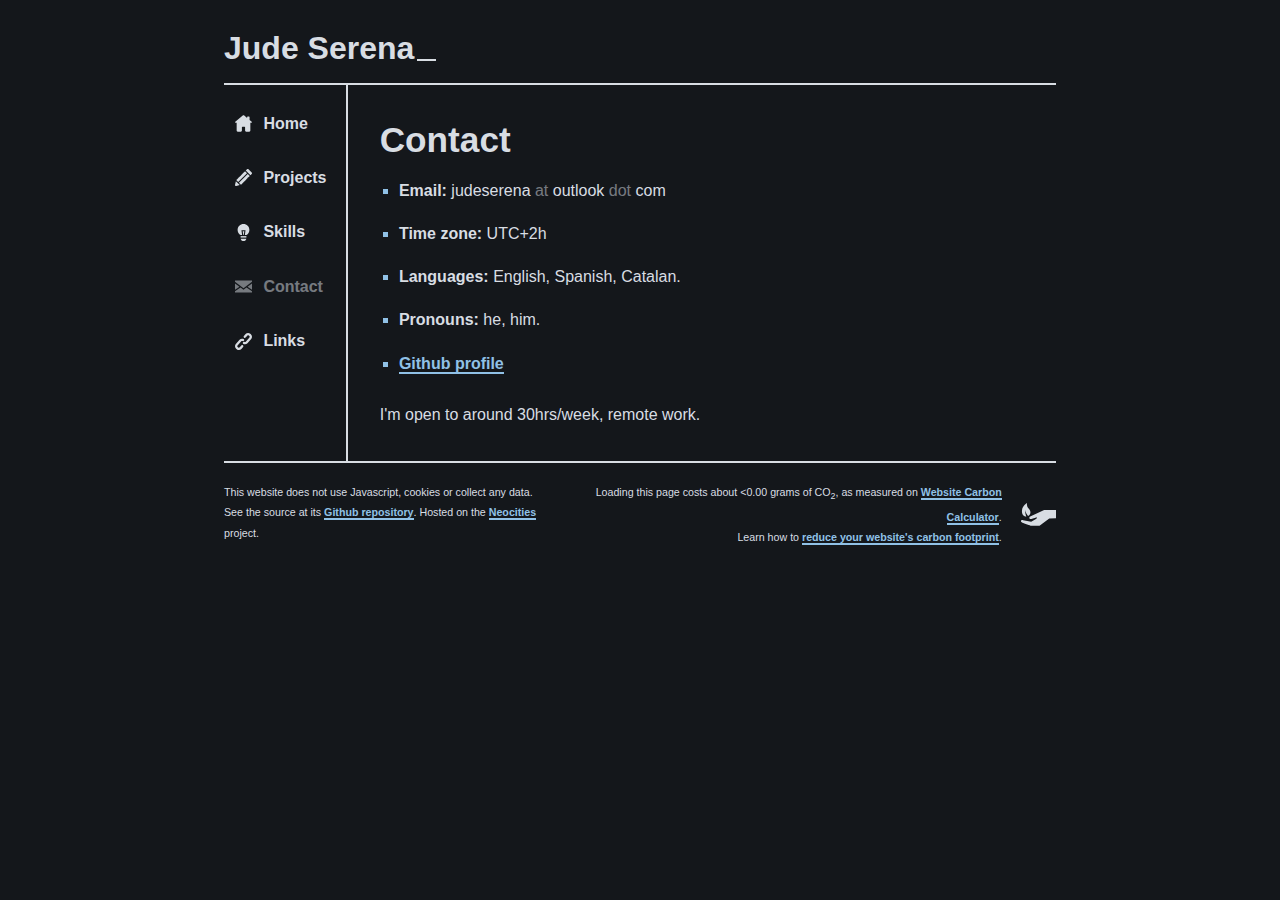
==== commit bf93dce1: "Match recent CV, remove Spanish, svg skill icons" ====
--- a/contact.html
+++ b/contact.html
@@ -102,7 +102,7 @@
                         </li>
                     </ul>
 
-                    <p>I'm open to around 20hrs/week, 100% remote work.</p>
+                    <p>I'm open to around 30hrs/week, remote work.</p>
                     
                 </main>
             </div>
--- a/style.css
+++ b/style.css
@@ -120,22 +120,18 @@
 }
 
 section,
-details,
-aside,
 picture {
     margin: 0;
 }
 
 h2,
 h3,
-h4 {
+main > h4 {
     padding-left: var(--margin);
 }
 
-details,
 main > p,
 section > p,
-details p,
 ul {
     margin-bottom: var(--large);
 }
@@ -158,8 +154,12 @@
 }
 
 h4 {
-    font-size: 1.2em;
-    margin: calc(var(--large) * 2) 0 var(--large) 0;
+    font-size: 1.5em;
+    margin: var(--large) 0;
+}
+
+h4.noMargin {
+    margin-bottom: 0;
 }
 
 h3 {
@@ -251,17 +251,26 @@
 
 /*//////////////////////////////// COMPONENTS ////////////////////////////////*/
 
+svg {
+    fill: currentColor;
+}
+
+.skills svg {
+    height: 1.5em;
+    margin-right: 0.3em;
+    vertical-align: middle;
+}
+
+svg.hello {
+    height: 1.2em;
+    vertical-align:text-bottom;
+}
+
 img {
     width: 100%;
     margin-bottom: var(--large);
     border-top: var(--xsmall) solid var(--foreground);
     border-bottom: var(--xsmall) solid var(--foreground);
-}
-
-details,
-aside {
-    background-color: var(--middleground);
-    padding: var(--medium) var(--margin);
 }
 
 progress {
@@ -346,6 +355,11 @@
             justify-content: space-between;
     }
 
+    .skills {
+        display: flex;
+            justify-content: space-evenly;
+    }
+
     .co2 {
         text-align: right;
         margin: 0;
